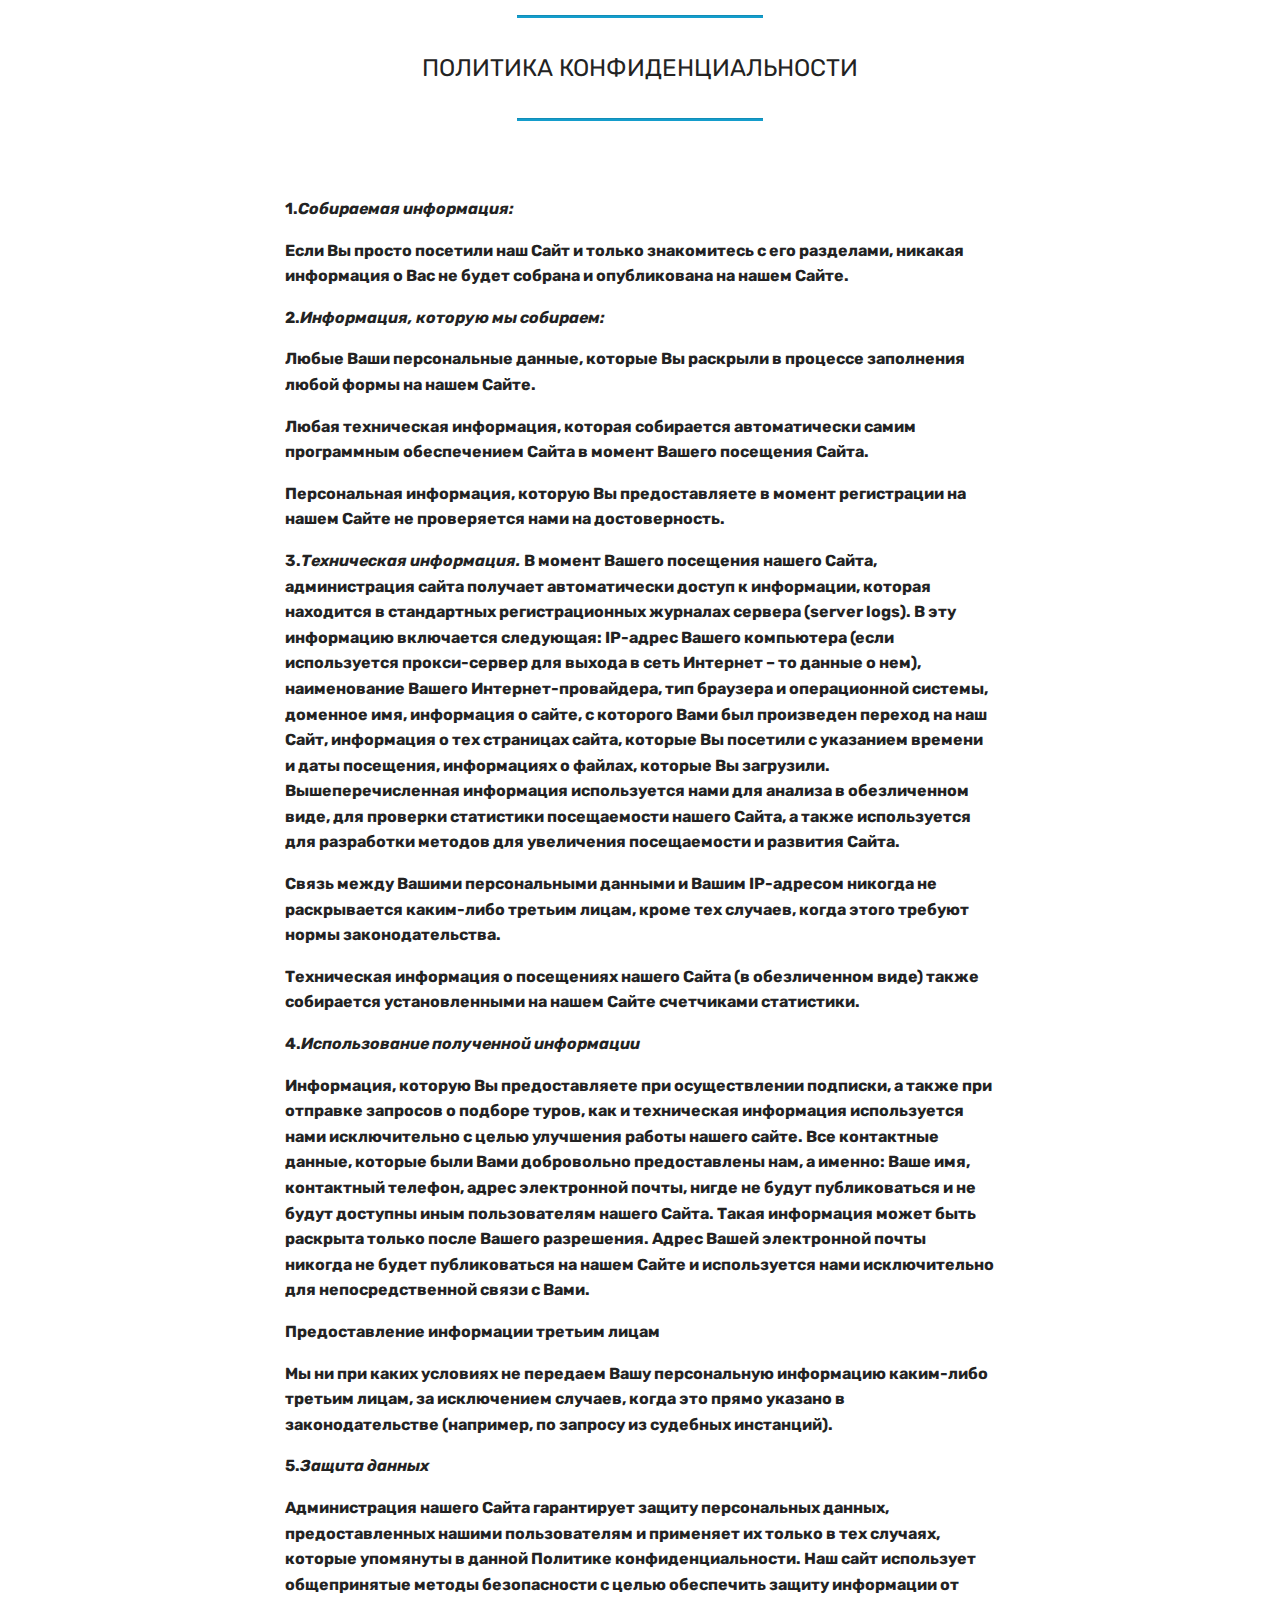
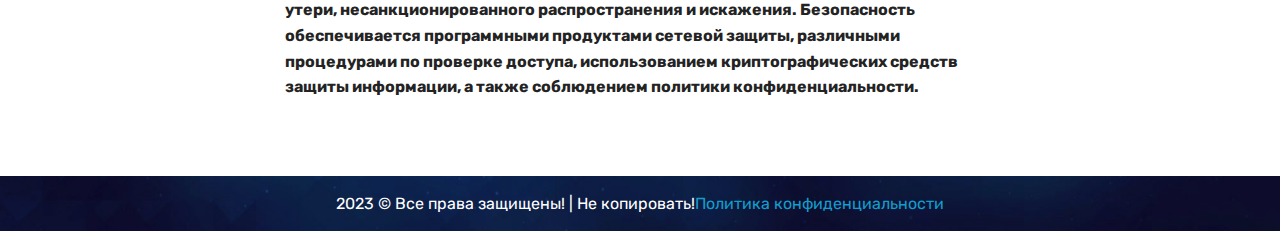
==== page1.html @ 32b452de "Add files via upload" ====
<!DOCTYPE html>
<html  >
<head>
  <!-- Site made with Mobirise Website Builder v4.12.4, https://mobirise.com -->
  <meta charset="UTF-8">
  <meta http-equiv="X-UA-Compatible" content="IE=edge">
  <meta name="generator" content="Mobirise v4.12.4, mobirise.com">
  <meta name="viewport" content="width=device-width, initial-scale=1, minimum-scale=1">
  <link rel="shortcut icon" href="assets/images/d00f60bbd7a036c5baceef84589d18376bb0282e.a776446e-1.jpg" type="image/x-icon">
  <meta name="description" content="Web Page Maker Description">
  
  
  <title>Политика Конфиденциальности</title>
  <link rel="stylesheet" href="assets/bootstrap/css/bootstrap.min.css">
  <link rel="stylesheet" href="assets/bootstrap/css/bootstrap-grid.min.css">
  <link rel="stylesheet" href="assets/bootstrap/css/bootstrap-reboot.min.css">
  <link rel="stylesheet" href="assets/tether/tether.min.css">
  <link rel="stylesheet" href="assets/theme/css/style.css">
  <link rel="preload" as="style" href="assets/mobirise/css/mbr-additional.css"><link rel="stylesheet" href="assets/mobirise/css/mbr-additional.css" type="text/css">
  
  
  
</head>
<body>
  <section class="mbr-section article content9 cid-tEOpuzk9Gg" id="content9-n">
    
     

    <div class="container">
        <div class="inner-container" style="width: 92%;">
            <hr class="line" style="width: 24%;">
            <div class="section-text align-center mbr-fonts-style display-5">ПОЛИТИКА КОНФИДЕНЦИАЛЬНОСТИ</div>
            <hr class="line" style="width: 24%;">
        </div>
        </div>
</section>

<section class="engine"><a href="https://mobirise.info/a">online website builder</a></section><section class="mbr-section article content1 cid-tEOnRM3wjH" id="content1-l">
    
     

    <div class="container">
        <div class="media-container-row">
            <div class="mbr-text col-12 mbr-fonts-style display-7 col-md-8"><p><strong>1.<em>Собираемая информация:</em></strong><br></p><p><strong>
</strong></p><p><strong>Если Вы просто посетили наш Сайт и только знакомитесь с его разделами, никакая информация о Вас не будет собрана и опубликована на нашем Сайте.
</strong></p><p><strong>
</strong></p><p><strong>2.<em>Информация, которую мы собираем:
</em></strong></p><p><strong>
</strong><strong>Любые Ваши персональные данные, которые Вы раскрыли в процессе заполнения любой формы на нашем Сайте.&nbsp;</strong></p><p><strong>Любая техническая информация, которая собирается автоматически самим программным обеспечением Сайта в момент Вашего посещения Сайта.&nbsp;</strong></p><p><strong>Персональная информация, которую Вы предоставляете в момент регистрации на нашем Сайте не проверяется нами на достоверность.
</strong></p><p><strong>
</strong></p><p><strong>3.<em>Техническая информация.</em> В момент Вашего посещения нашего Сайта, администрация сайта получает автоматически доступ к информации, которая находится в стандартных регистрационных журналах сервера (server logs). В эту информацию включается следующая: IP-адрес Вашего компьютера (если используется прокси-сервер для выхода в сеть Интернет – то данные о нем), наименование Вашего Интернет-провайдера, тип браузера и операционной системы, доменное имя, информация о сайте, с которого Вами был произведен переход на наш Сайт, информация о тех страницах сайта, которые Вы посетили с указанием времени и даты посещения, информациях о файлах, которые Вы загрузили. Вышеперечисленная информация используется нами для анализа в обезличенном виде, для проверки статистики посещаемости нашего Сайта, а также используется для разработки методов для увеличения посещаемости и развития Сайта.
</strong></p><p>
</p><p><strong>Связь между Вашими персональными данными и Вашим IP-адресом никогда не раскрывается каким-либо третьим лицам, кроме тех случаев, когда этого требуют нормы законодательства.
</strong></p><p>
</p><p><strong>Техническая информация о посещениях нашего Сайта (в обезличенном виде) также собирается установленными на нашем Сайте счетчиками статистики.
</strong></p><p><strong>
</strong></p><p><strong>4.<em>Использование полученной информации
</em></strong></p><p><strong>
</strong></p><p><strong>Информация, которую Вы предоставляете при осуществлении подписки, а также при отправке запросов о подборе туров, как и техническая информация используется нами исключительно с целью улучшения работы нашего сайте. Все контактные данные, которые были Вами добровольно предоставлены нам, а именно: Ваше имя, контактный телефон, адрес электронной почты, нигде не будут публиковаться и не будут доступны иным пользователям нашего Сайта. Такая информация может быть раскрыта только после Вашего разрешения. Адрес Вашей электронной почты никогда не будет публиковаться на нашем Сайте и используется нами исключительно для непосредственной связи с Вами.
</strong></p><p><strong>
</strong></p><p><strong>Предоставление информации третьим лицам
</strong></p><p><strong>
</strong></p><p><strong>Мы ни при каких условиях не передаем Вашу персональную информацию каким-либо третьим лицам, за исключением случаев, когда это прямо указано в законодательстве (например, по запросу из судебных инстанций).</strong></p><p><strong>
</strong></p><p><strong>5.<em>Защита данных
</em></strong></p><p><strong>
</strong></p><p><strong>Администрация нашего Сайта гарантирует защиту персональных данных, предоставленных нашими пользователям и применяет их только в тех случаях, которые упомянуты в данной Политике конфиденциальности. Наш сайт использует общепринятые методы безопасности с целью обеспечить защиту информации от утери, несанкционированного распространения и искажения. Безопасность обеспечивается программными продуктами сетевой защиты, различными процедурами по проверке доступа, использованием криптографических средств защиты информации, а также соблюдением политики конфиденциальности.</strong></p></div>
        </div>
    </div>
</section>

<section once="footers" class="cid-tEewYLlP6J" id="footer6-k">

    

    <div class="mbr-overlay" style="opacity: 0.3; background-color: rgb(35, 16, 79);"></div>

    <div class="container">
        <div class="media-container-row align-center mbr-white">
            <div class="col-12">
                <p class="mbr-text mb-0 mbr-fonts-style display-7">2023 © Все права защищены! | Не копировать!<a href="page1.html#content1-l">Политика конфиденциальности</a><br></p>
            </div>
        </div>
    </div>
</section>


  <script src="assets/web/assets/jquery/jquery.min.js"></script>
  <script src="assets/popper/popper.min.js"></script>
  <script src="assets/bootstrap/js/bootstrap.min.js"></script>
  <script src="assets/tether/tether.min.js"></script>
  <script src="assets/smoothscroll/smooth-scroll.js"></script>
  <script src="assets/theme/js/script.js"></script>
  
  
</body>
</html>
---- assets/theme/css/style.css ----
/*!
 * Mobirise v4 theme (https://mobirise.com/)
 * Copyright 2017 Mobirise
 */
section {
  background-color: #eeeeee;
}

.form-control:focus {
  box-shadow: none;
}

:focus {
  outline: none;
}

body {
  font-style: normal;
  line-height: 1.5;
}

section,
.container,
.container-fluid {
  position: relative;
  word-wrap: break-word;
}

a.mbr-iconfont:hover {
  text-decoration: none;
}

.article .lead p,
.article .lead ul,
.article .lead ol,
.article .lead pre,
.article .lead blockquote {
  margin-bottom: 0;
}

ul,
ol,
pre,
blockquote {
  margin-bottom: 2.3125rem;
}

pre {
  background: #f4f4f4;
  padding: 10px 24px;
  white-space: pre-wrap;
}

.inactive {
  -webkit-user-select: none;
  -moz-user-select: none;
  -ms-user-select: none;
  user-select: none;
  pointer-events: none;
  -webkit-user-drag: none;
  user-drag: none;
}

.mbr-section__comments .row {
  justify-content: center;
  -webkit-justify-content: center;
}

a {
  font-style: normal;
  font-weight: 400;
  cursor: pointer;
}

a, a:hover {
  text-decoration: none;
}

figure {
  margin-bottom: 0;
}

body {
  color: #232323;
}

h1,
h2,
h3,
h4,
h5,
h6,
.h1,
.h2,
.h3,
.h4,
.h5,
.h6,
.display-1,
.display-2,
.display-3,
.display-4 {
  line-height: 1;
  word-break: break-word;
  word-wrap: break-word;
}

.mbr-section-title {
  font-style: normal;
  line-height: 1.2;
}

.mbr-section-subtitle {
  line-height: 1.3;
}

.mbr-text {
  font-style: normal;
  line-height: 1.6;
}

b,
strong {
  font-weight: bold;
}

blockquote {
  padding: 10px 0 10px 20px;
  position: relative;
  border-left: 2px solid;
  border-color: #ff3366;
}

input:-webkit-autofill, input:-webkit-autofill:hover, input:-webkit-autofill:focus, input:-webkit-autofill:active {
  transition-delay: 9999s;
  transition-property: background-color, color;
}

textarea[type='hidden'] {
  display: none;
}

body {
  position: relative;
}

section {
  background-position: 50% 50%;
  background-repeat: no-repeat;
  background-size: cover;
}

section .mbr-background-video,
section .mbr-background-video-preview {
  position: absolute;
  bottom: 0;
  left: 0;
  right: 0;
  top: 0;
}

.hidden {
  visibility: hidden;
}

.mbr-z-index20 {
  z-index: 20;
}

/*! Base colors */
.mbr-white {
  color: #ffffff;
}

.mbr-black {
  color: #000000;
}

.mbr-bg-white {
  background-color: #ffffff;
}

.mbr-bg-black {
  background-color: #000000;
}

/*! Text-aligns */
.align-left {
  text-align: left;
}

.align-center {
  text-align: center;
}

.align-right {
  text-align: right;
}

@media (max-width: 767px) {
  .align-left,
  .align-center,
  .align-right,
  .mbr-section-btn,
  .mbr-section-title {
    text-align: center;
  }
}

/*! Font-weight  */
.mbr-light {
  font-weight: 300;
}

.mbr-regular {
  font-weight: 400;
}

.mbr-semibold {
  font-weight: 500;
}

.mbr-bold {
  font-weight: 700;
}

/*! Media  */
.media-size-item {
  -moz-flex: 1 1 auto;
  -o-flex: 1 1 auto;
  flex: 1 1 auto;
}

.media-content {
  flex-basis: 100%;
}

.media-container-row {
  display: flex;
  flex-direction: row;
  flex-wrap: wrap;
  justify-content: center;
  align-content: center;
  align-items: start;
}

.media-container-row .media-size-item {
  width: 400px;
}

.media-container-column {
  display: flex;
  flex-direction: column;
  flex-wrap: wrap;
  justify-content: center;
  align-content: center;
  align-items: stretch;
}

.media-container-column > * {
  width: 100%;
}

@media (min-width: 992px) {
  .media-container-row {
    flex-wrap: nowrap;
  }
}

figure {
  overflow: hidden;
}

figure[mbr-media-size] {
  transition: width 0.1s;
}

.mbr-figure img,
.mbr-figure iframe {
  display: block;
  width: 100%;
}

.card {
  background-color: transparent;
  border: none;
}

.card-box {
  width: 100%;
}

.card-img {
  text-align: center;
  flex-shrink: 0;
  -webkit-flex-shrink: 0;
}

.media {
  max-width: 100%;
  margin: 0 auto;
}

.mbr-figure {
  -ms-grid-row-align: center;
  align-self: center;
}

.media-container > div {
  max-width: 100%;
}

.mbr-figure img,
.card-img img {
  width: 100%;
}

@media (max-width: 991px) {
  .media-size-item {
    width: auto !important;
  }
  .media {
    width: auto;
  }
  .mbr-figure {
    width: 100% !important;
  }
}

/*! Buttons */
.btn {
  font-weight: 500;
  border-width: 2px;
  font-style: normal;
  letter-spacing: 1px;
  margin: .4rem .8rem;
  white-space: normal;
  transition: all .3s ease-in-out;
  display: inline-flex;
  align-items: center;
  justify-content: center;
  word-break: break-word;
  -webkit-align-items: center;
  -webkit-justify-content: center;
  display: -webkit-inline-flex;
}

.btn-sm {
  font-weight: 500;
  letter-spacing: 1px;
  transition: all .3s ease-in-out;
}

.btn-md {
  font-weight: 500;
  letter-spacing: 1px;
  margin: .4rem .8rem !important;
  transition: all .3s ease-in-out;
}

.btn-lg {
  font-weight: 500;
  letter-spacing: 1px;
  margin: .4rem .8rem !important;
  transition: all .3s ease-in-out;
}

.mbr-section-btn {
  margin-left: -0.25rem;
  margin-right: -0.25rem;
  font-size: 0;
}

nav .mbr-section-btn {
  margin-left: 0rem;
  margin-right: 0rem;
}

.btn-form {
  border-radius: 0;
}

.btn-form:hover {
  cursor: pointer;
}

/*! Btn icon margin */
.btn .mbr-iconfont,
.btn.btn-sm .mbr-iconfont {
  cursor: pointer;
  margin-right: 0.5rem;
}

.btn.btn-md .mbr-iconfont,
.btn.btn-md .mbr-iconfont {
  margin-right: 0.8rem;
}

.mbr-regular {
  font-weight: 400;
}

.mbr-semibold {
  font-weight: 500;
}

.mbr-bold {
  font-weight: 700;
}

[type='submit'] {
  -webkit-appearance: none;
}

/*! Full-screen */
.mbr-fullscreen .mbr-overlay {
  min-height: 100vh;
}

.mbr-fullscreen {
  display: flex;
  display: -moz-flex;
  display: -ms-flex;
  display: -o-flex;
  align-items: center;
  -webkit-align-items: center;
  min-height: 100vh;
  padding-top: 3rem;
  padding-bottom: 3rem;
}

/*! Map */
.map {
  height: 25rem;
  position: relative;
}

.map iframe {
  width: 100%;
  height: 100%;
}

.mbr-overlay {
  background-color: #000;
  bottom: 0;
  left: 0;
  opacity: .5;
  position: absolute;
  right: 0;
  top: 0;
  z-index: 0;
  pointer-events: none;
}

/* Form */
blockquote {
  font-style: italic;
  padding: 10px 0 10px 20px;
  font-size: 1.09rem;
  position: relative;
  border-width: 3px;
}

.form-control {
  background-color: #f5f5f5;
  box-shadow: none;
  color: #565656;
  line-height: 1.43;
  min-height: 3.5em;
  padding: 1.07em .5em;
}

.form-control, .form-control:focus {
  border: 1px solid #e8e8e8;
}

.form-active .form-control:invalid {
  border-color: red;
}

.form-control-label {
  position: relative;
  cursor: pointer;
  margin-bottom: .357em;
  padding: 0;
}

.alert {
  color: #ffffff;
  border-radius: 0;
  border: 0;
  font-size: .875rem;
  line-height: 1.5;
  margin-bottom: 1.875rem;
  padding: 1.25rem;
  position: relative;
}

.alert.alert-form::after {
  background-color: inherit;
  bottom: -7px;
  content: "";
  display: block;
  height: 14px;
  left: 50%;
  margin-left: -7px;
  position: absolute;
  transform: rotate(45deg);
  width: 14px;
  -webkit-transform: rotate(45deg);
}

.form-asterisk {
  font-family: initial;
  position: absolute;
  top: -2px;
  font-weight: normal;
}

/*! Scroll to top arrow */
#scrollToTop a i:before {
  content: '';
  position: absolute;
  height: 40%;
  top: 25%;
  background: #fff;
  width: 2px;
  left: calc(50% - 1px);
}

#scrollToTop a i:after {
  content: '';
  position: absolute;
  display: block;
  border-top: 2px solid #fff;
  border-right: 2px solid #fff;
  width: 40%;
  height: 40%;
  left: 30%;
  bottom: 30%;
  transform: rotate(135deg);
  -webkit-transform: rotate(135deg);
}

.mbr-arrow-up {
  bottom: 25px;
  right: 90px;
  position: fixed;
  text-align: right;
  z-index: 5000;
  color: #ffffff;
  font-size: 32px;
  transform: rotate(180deg);
  -webkit-transform: rotate(180deg);
}

.mbr-arrow-up a {
  background: rgba(0, 0, 0, 0.2);
  border-radius: 3px;
  color: #fff;
  display: inline-block;
  height: 60px;
  width: 60px;
  outline-style: none !important;
  position: relative;
  text-decoration: none;
  transition: all 0.3s ease-in-out;
  cursor: pointer;
  text-align: center;
}

.mbr-arrow-up a:hover {
  background-color: rgba(0, 0, 0, 0.4);
}

.mbr-arrow-up a i {
  line-height: 60px;
}

.mbr-arrow-up-icon {
  display: block;
  color: #fff;
}

.mbr-arrow-up-icon::before {
  content: '\203a';
  display: inline-block;
  font-family: serif;
  font-size: 32px;
  line-height: 1;
  font-style: normal;
  position: relative;
  top: 6px;
  left: -4px;
  -webkit-transform: rotate(-90deg);
  transform: rotate(-90deg);
}

/*! Arrow Down */
.mbr-arrow {
  position: absolute;
  bottom: 45px;
  left: 50%;
  width: 60px;
  height: 60px;
  cursor: pointer;
  background-color: rgba(80, 80, 80, 0.5);
  border-radius: 50%;
  -webkit-transform: translateX(-50%);
  transform: translateX(-50%);
}

.mbr-arrow > a {
  display: inline-block;
  text-decoration: none;
  outline-style: none;
  -webkit-animation: arrowdown 1.7s ease-in-out infinite;
  animation: arrowdown 1.7s ease-in-out infinite;
}

.mbr-arrow > a > i {
  position: absolute;
  top: -2px;
  left: 15px;
  font-size: 2rem;
}

@keyframes arrowdown {
  0% {
    transform: translateY(0px);
    -webkit-transform: translateY(0px);
  }
  50% {
    transform: translateY(-5px);
    -webkit-transform: translateY(-5px);
  }
  100% {
    transform: translateY(0px);
    -webkit-transform: translateY(0px);
  }
}

@-webkit-keyframes arrowdown {
  0% {
    transform: translateY(0px);
    -webkit-transform: translateY(0px);
  }
  50% {
    transform: translateY(-5px);
    -webkit-transform: translateY(-5px);
  }
  100% {
    transform: translateY(0px);
    -webkit-transform: translateY(0px);
  }
}

@media (max-width: 500px) {
  .mbr-arrow-up {
    left: 50%;
    right: auto;
    transform: translateX(-50%) rotate(180deg);
    -webkit-transform: translateX(-50%) rotate(180deg);
  }
}

/*Gradients animation*/
@keyframes gradient-animation {
  from {
    background-position: 0% 100%;
    -webkit-animation-timing-function: ease-in-out;
            animation-timing-function: ease-in-out;
  }
  to {
    background-position: 100% 0%;
    -webkit-animation-timing-function: ease-in-out;
            animation-timing-function: ease-in-out;
  }
}

@-webkit-keyframes gradient-animation {
  from {
    background-position: 0% 100%;
    -webkit-animation-timing-function: ease-in-out;
            animation-timing-function: ease-in-out;
  }
  to {
    background-position: 100% 0%;
    -webkit-animation-timing-function: ease-in-out;
            animation-timing-function: ease-in-out;
  }
}

.bg-gradient {
  background-size: 200% 200%;
  animation: gradient-animation 5s infinite alternate;
  -webkit-animation: gradient-animation 5s infinite alternate;
}

.menu .navbar-brand {
  display: -webkit-flex;
}

.menu .navbar-brand span {
  display: flex;
  display: -webkit-flex;
}

.menu .navbar-brand .navbar-caption-wrap {
  display: -webkit-flex;
}

.menu .navbar-brand .navbar-logo img {
  display: -webkit-flex;
}

@media (min-width: 768px) and (max-width: 1023px) {
  .menu .navbar-toggleable-sm .navbar-nav {
    display: -ms-flexbox;
  }
}

@media (max-width: 1023px) {
  .menu .navbar-collapse {
    max-height: 93.5vh;
  }
  .menu .navbar-collapse.show {
    overflow: auto;
  }
}

@media (min-width: 1024px) {
  .menu .navbar-nav.nav-dropdown {
    display: -webkit-flex;
  }
  .menu .navbar-toggleable-sm .navbar-collapse {
    display: -webkit-flex !important;
  }
  .menu .collapsed .navbar-collapse {
    max-height: 93.5vh;
  }
  .menu .collapsed .navbar-collapse.show {
    overflow: auto;
  }
}

@media (max-width: 767px) {
  .menu .navbar-collapse {
    max-height: 80vh;
  }
}

/* Others*/
.note-check a[data-value=Rubik] {
  font-style: normal;
}

.mbr-arrow a {
  color: #ffffff;
}

@media (max-width: 767px) {
  .mbr-arrow {
    display: none;
  }
}

.navbar {
  display: -webkit-flex;
  -webkit-flex-wrap: wrap;
  -webkit-align-items: center;
  -webkit-justify-content: space-between;
}

.navbar-collapse {
  -webkit-flex-basis: 100%;
  -webkit-flex-grow: 1;
  -webkit-align-items: center;
}

.nav-dropdown .link {
  padding: 0.667em 1.667em !important;
  margin: 0 !important;
}

.nav {
  display: -webkit-flex;
  -webkit-flex-wrap: wrap;
}

.row {
  display: -webkit-flex;
  -webkit-flex-wrap: wrap;
}

.justify-content-center {
  -webkit-justify-content: center;
}

.form-inline {
  display: -webkit-flex;
  -webkit-align-items: center;
}

.card-wrapper {
  -webkit-flex: 1;
}

.carousel-control {
  z-index: 10;
  display: -webkit-flex;
  -webkit-align-items: center;
  -webkit-justify-content: center;
}

.carousel-controls {
  display: -webkit-flex;
}

.media {
  display: -webkit-flex;
}

.form-group:focus {
  outline: none;
}

.jq-selectbox__select {
  padding: 1.07em 0.5em;
  position: absolute;
  top: 0;
  left: 0;
  width: 100%;
}

.jq-selectbox__dropdown {
  position: absolute;
  top: 100%;
  left: 0 !important;
  width: 100% !important;
}

.jq-selectbox__trigger-arrow {
  -webkit-transform: translateY(-50%);
          transform: translateY(-50%);
}

.jq-selectbox li {
  padding: 1.07em 0.5em;
}

input[type='range'] {
  padding-left: 0 !important;
  padding-right: 0 !important;
}

.modal-dialog,
.modal-content {
  height: 100%;
}

.modal-dialog .carousel-inner {
  height: calc(100vh - 1.75rem);
}

@media (max-width: 575px) {
  .modal-dialog .carousel-inner {
    height: calc(100vh - 1rem);
  }
}

.carousel-item {
  text-align: center;
}

.carousel-item img {
  margin: auto;
}

.navbar-toggler {
  align-self: flex-start;
  padding: 0.25rem 0.75rem;
  font-size: 1.25rem;
  line-height: 1;
  background: transparent;
  border: 1px solid transparent;
  border-radius: 0.25rem;
}

.navbar-toggler:focus,
.navbar-toggler:hover {
  text-decoration: none;
}

.navbar-toggler-icon {
  display: inline-block;
  width: 1.5em;
  height: 1.5em;
  vertical-align: middle;
  content: '';
  background: no-repeat center center;
  background-size: 100% 100%;
}

.navbar-toggler-left {
  position: absolute;
  left: 1rem;
}

.navbar-toggler-right {
  position: absolute;
  right: 1rem;
}

@media (max-width: 575px) {
  .navbar-toggleable .navbar-nav .dropdown-menu {
    position: static;
    float: none;
  }
  .navbar-toggleable > .container {
    padding-right: 0;
    padding-left: 0;
  }
}

@media (min-width: 576px) {
  .navbar-toggleable {
    flex-direction: row;
    flex-wrap: nowrap;
    align-items: center;
  }
  .navbar-toggleable .navbar-nav {
    flex-direction: row;
  }
  .navbar-toggleable .navbar-nav .nav-link {
    padding-right: 0.5rem;
    padding-left: 0.5rem;
  }
  .navbar-toggleable > .container {
    display: flex;
    flex-wrap: nowrap;
    align-items: center;
  }
  .navbar-toggleable .navbar-collapse {
    display: flex !important;
    width: 100%;
  }
  .navbar-toggleable .navbar-toggler {
    display: none;
  }
}

@media (max-width: 767px) {
  .navbar-toggleable-sm .navbar-nav .dropdown-menu {
    position: static;
    float: none;
  }
  .navbar-toggleable-sm > .container {
    padding-right: 0;
    padding-left: 0;
  }
}

@media (min-width: 768px) {
  .navbar-toggleable-sm {
    flex-direction: row;
    flex-wrap: nowrap;
    align-items: center;
  }
  .navbar-toggleable-sm .navbar-nav {
    flex-direction: row;
  }
  .navbar-toggleable-sm .navbar-nav .nav-link {
    padding-right: 0.5rem;
    padding-left: 0.5rem;
  }
  .navbar-toggleable-sm > .container {
    display: flex;
    flex-wrap: nowrap;
    align-items: center;
  }
  .navbar-toggleable-sm .navbar-collapse {
    display: none;
    width: 100%;
  }
  .navbar-toggleable-sm .navbar-toggler {
    display: none;
  }
}

@media (max-width: 1023px) {
  .navbar-toggleable-md .navbar-nav .dropdown-menu {
    position: static;
    float: none;
  }
  .navbar-toggleable-md > .container {
    padding-right: 0;
    padding-left: 0;
  }
}

@media (min-width: 1024px) {
  .navbar-toggleable-md {
    flex-direction: row;
    flex-wrap: nowrap;
    align-items: center;
  }
  .navbar-toggleable-md .navbar-nav {
    flex-direction: row;
  }
  .navbar-toggleable-md .navbar-nav .nav-link {
    padding-right: 0.5rem;
    padding-left: 0.5rem;
  }
  .navbar-toggleable-md > .container {
    display: flex;
    flex-wrap: nowrap;
    align-items: center;
  }
  .navbar-toggleable-md .navbar-collapse {
    display: flex !important;
    width: 100%;
  }
  .navbar-toggleable-md .navbar-toggler {
    display: none;
  }
}

@media (max-width: 1199px) {
  .navbar-toggleable-lg .navbar-nav .dropdown-menu {
    position: static;
    float: none;
  }
  .navbar-toggleable-lg > .container {
    padding-right: 0;
    padding-left: 0;
  }
}

@media (min-width: 1200px) {
  .navbar-toggleable-lg {
    flex-direction: row;
    flex-wrap: nowrap;
    align-items: center;
  }
  .navbar-toggleable-lg .navbar-nav {
    flex-direction: row;
  }
  .navbar-toggleable-lg .navbar-nav .nav-link {
    padding-right: 0.5rem;
    padding-left: 0.5rem;
  }
  .navbar-toggleable-lg > .container {
    display: flex;
    flex-wrap: nowrap;
    align-items: center;
  }
  .navbar-toggleable-lg .navbar-collapse {
    display: flex !important;
    width: 100%;
  }
  .navbar-toggleable-lg .navbar-toggler {
    display: none;
  }
}

.navbar-toggleable-xl {
  flex-direction: row;
  flex-wrap: nowrap;
  align-items: center;
}

.navbar-toggleable-xl .navbar-nav .dropdown-menu {
  position: static;
  float: none;
}

.navbar-toggleable-xl > .container {
  padding-right: 0;
  padding-left: 0;
}

.navbar-toggleable-xl .navbar-nav {
  flex-direction: row;
}

.navbar-toggleable-xl .navbar-nav .nav-link {
  padding-right: 0.5rem;
  padding-left: 0.5rem;
}

.navbar-toggleable-xl > .container {
  display: flex;
  flex-wrap: nowrap;
  align-items: center;
}

.navbar-toggleable-xl .navbar-collapse {
  display: flex !important;
  width: 100%;
}

.navbar-toggleable-xl .navbar-toggler {
  display: none;
}

.card-img {
  width: auto;
}

.menu .navbar.collapsed:not(.beta-menu) {
  flex-direction: column;
}

.carousel-item.active,
.carousel-item-next,
.carousel-item-prev {
  display: flex;
}

.note-air-layout .dropup .dropdown-menu,
.note-air-layout .navbar-fixed-bottom .dropdown .dropdown-menu {
  bottom: initial !important;
}

html,
body {
  height: auto;
  min-height: 100vh;
}

.dropup .dropdown-toggle::after {
  display: none;
}
.engine {
	position: absolute;
	text-indent: -2400px;
	text-align: center;
	padding: 0;
	top: 0;
	left: -2400px;
}
---- assets/mobirise/css/mbr-additional.css ----
@import url(https://fonts.googleapis.com/css?family=Rubik:300,400,500,600,700,800,900,300i,400i,500i,600i,700i,800i,900i&display=swap);





body {
  font-family: Rubik;
}
.display-1 {
  font-family: 'Rubik', sans-serif;
  font-size: 4.25rem;
  font-display: swap;
}
.display-1 > .mbr-iconfont {
  font-size: 6.8rem;
}
.display-2 {
  font-family: 'Rubik', sans-serif;
  font-size: 3rem;
  font-display: swap;
}
.display-2 > .mbr-iconfont {
  font-size: 4.8rem;
}
.display-4 {
  font-family: 'Rubik', sans-serif;
  font-size: 1rem;
  font-display: swap;
}
.display-4 > .mbr-iconfont {
  font-size: 1.6rem;
}
.display-5 {
  font-family: 'Rubik', sans-serif;
  font-size: 1.5rem;
  font-display: swap;
}
.display-5 > .mbr-iconfont {
  font-size: 2.4rem;
}
.display-7 {
  font-family: 'Rubik', sans-serif;
  font-size: 1rem;
  font-display: swap;
}
.display-7 > .mbr-iconfont {
  font-size: 1.6rem;
}
/* ---- Fluid typography for mobile devices ---- */
/* 1.4 - font scale ratio ( bootstrap == 1.42857 ) */
/* 100vw - current viewport width */
/* (48 - 20)  48 == 48rem == 768px, 20 == 20rem == 320px(minimal supported viewport) */
/* 0.65 - min scale variable, may vary */
@media (max-width: 768px) {
  .display-1 {
    font-size: 3.4rem;
    font-size: calc( 2.1374999999999997rem + (4.25 - 2.1374999999999997) * ((100vw - 20rem) / (48 - 20)));
    line-height: calc( 1.4 * (2.1374999999999997rem + (4.25 - 2.1374999999999997) * ((100vw - 20rem) / (48 - 20))));
  }
  .display-2 {
    font-size: 2.4rem;
    font-size: calc( 1.7rem + (3 - 1.7) * ((100vw - 20rem) / (48 - 20)));
    line-height: calc( 1.4 * (1.7rem + (3 - 1.7) * ((100vw - 20rem) / (48 - 20))));
  }
  .display-4 {
    font-size: 0.8rem;
    font-size: calc( 1rem + (1 - 1) * ((100vw - 20rem) / (48 - 20)));
    line-height: calc( 1.4 * (1rem + (1 - 1) * ((100vw - 20rem) / (48 - 20))));
  }
  .display-5 {
    font-size: 1.2rem;
    font-size: calc( 1.175rem + (1.5 - 1.175) * ((100vw - 20rem) / (48 - 20)));
    line-height: calc( 1.4 * (1.175rem + (1.5 - 1.175) * ((100vw - 20rem) / (48 - 20))));
  }
}
/* Buttons */
.btn {
  padding: 1rem 3rem;
  border-radius: 3px;
}
.btn-sm {
  padding: 0.6rem 1.5rem;
  border-radius: 3px;
}
.btn-md {
  padding: 1rem 3rem;
  border-radius: 3px;
}
.btn-lg {
  padding: 1.2rem 3.2rem;
  border-radius: 3px;
}
.bg-primary {
  background-color: #149dcc !important;
}
.bg-success {
  background-color: #f7ed4a !important;
}
.bg-info {
  background-color: #82786e !important;
}
.bg-warning {
  background-color: #879a9f !important;
}
.bg-danger {
  background-color: #b1a374 !important;
}
.btn-primary,
.btn-primary:active {
  background-color: #149dcc !important;
  border-color: #149dcc !important;
  color: #ffffff !important;
}
.btn-primary:hover,
.btn-primary:focus,
.btn-primary.focus,
.btn-primary.active {
  color: #ffffff !important;
  background-color: #0d6786 !important;
  border-color: #0d6786 !important;
}
.btn-primary.disabled,
.btn-primary:disabled {
  color: #ffffff !important;
  background-color: #0d6786 !important;
  border-color: #0d6786 !important;
}
.btn-secondary,
.btn-secondary:active {
  background-color: #ff3366 !important;
  border-color: #ff3366 !important;
  color: #ffffff !important;
}
.btn-secondary:hover,
.btn-secondary:focus,
.btn-secondary.focus,
.btn-secondary.active {
  color: #ffffff !important;
  background-color: #e50039 !important;
  border-color: #e50039 !important;
}
.btn-secondary.disabled,
.btn-secondary:disabled {
  color: #ffffff !important;
  background-color: #e50039 !important;
  border-color: #e50039 !important;
}
.btn-info,
.btn-info:active {
  background-color: #82786e !important;
  border-color: #82786e !important;
  color: #ffffff !important;
}
.btn-info:hover,
.btn-info:focus,
.btn-info.focus,
.btn-info.active {
  color: #ffffff !important;
  background-color: #59524b !important;
  border-color: #59524b !important;
}
.btn-info.disabled,
.btn-info:disabled {
  color: #ffffff !important;
  background-color: #59524b !important;
  border-color: #59524b !important;
}
.btn-success,
.btn-success:active {
  background-color: #f7ed4a !important;
  border-color: #f7ed4a !important;
  color: #3f3c03 !important;
}
.btn-success:hover,
.btn-success:focus,
.btn-success.focus,
.btn-success.active {
  color: #3f3c03 !important;
  background-color: #eadd0a !important;
  border-color: #eadd0a !important;
}
.btn-success.disabled,
.btn-success:disabled {
  color: #3f3c03 !important;
  background-color: #eadd0a !important;
  border-color: #eadd0a !important;
}
.btn-warning,
.btn-warning:active {
  background-color: #879a9f !important;
  border-color: #879a9f !important;
  color: #ffffff !important;
}
.btn-warning:hover,
.btn-warning:focus,
.btn-warning.focus,
.btn-warning.active {
  color: #ffffff !important;
  background-color: #617479 !important;
  border-color: #617479 !important;
}
.btn-warning.disabled,
.btn-warning:disabled {
  color: #ffffff !important;
  background-color: #617479 !important;
  border-color: #617479 !important;
}
.btn-danger,
.btn-danger:active {
  background-color: #b1a374 !important;
  border-color: #b1a374 !important;
  color: #ffffff !important;
}
.btn-danger:hover,
.btn-danger:focus,
.btn-danger.focus,
.btn-danger.active {
  color: #ffffff !important;
  background-color: #8b7d4e !important;
  border-color: #8b7d4e !important;
}
.btn-danger.disabled,
.btn-danger:disabled {
  color: #ffffff !important;
  background-color: #8b7d4e !important;
  border-color: #8b7d4e !important;
}
.btn-white {
  color: #333333 !important;
}
.btn-white,
.btn-white:active {
  background-color: #ffffff !important;
  border-color: #ffffff !important;
  color: #808080 !important;
}
.btn-white:hover,
.btn-white:focus,
.btn-white.focus,
.btn-white.active {
  color: #808080 !important;
  background-color: #d9d9d9 !important;
  border-color: #d9d9d9 !important;
}
.btn-white.disabled,
.btn-white:disabled {
  color: #808080 !important;
  background-color: #d9d9d9 !important;
  border-color: #d9d9d9 !important;
}
.btn-black,
.btn-black:active {
  background-color: #333333 !important;
  border-color: #333333 !important;
  color: #ffffff !important;
}
.btn-black:hover,
.btn-black:focus,
.btn-black.focus,
.btn-black.active {
  color: #ffffff !important;
  background-color: #0d0d0d !important;
  border-color: #0d0d0d !important;
}
.btn-black.disabled,
.btn-black:disabled {
  color: #ffffff !important;
  background-color: #0d0d0d !important;
  border-color: #0d0d0d !important;
}
.btn-primary-outline,
.btn-primary-outline:active {
  background: none;
  border-color: #0b566f;
  color: #0b566f;
}
.btn-primary-outline:hover,
.btn-primary-outline:focus,
.btn-primary-outline.focus,
.btn-primary-outline.active {
  color: #ffffff;
  background-color: #149dcc;
  border-color: #149dcc;
}
.btn-primary-outline.disabled,
.btn-primary-outline:disabled {
  color: #ffffff !important;
  background-color: #149dcc !important;
  border-color: #149dcc !important;
}
.btn-secondary-outline,
.btn-secondary-outline:active {
  background: none;
  border-color: #cc0033;
  color: #cc0033;
}
.btn-secondary-outline:hover,
.btn-secondary-outline:focus,
.btn-secondary-outline.focus,
.btn-secondary-outline.active {
  color: #ffffff;
  background-color: #ff3366;
  border-color: #ff3366;
}
.btn-secondary-outline.disabled,
.btn-secondary-outline:disabled {
  color: #ffffff !important;
  background-color: #ff3366 !important;
  border-color: #ff3366 !important;
}
.btn-info-outline,
.btn-info-outline:active {
  background: none;
  border-color: #4b453f;
  color: #4b453f;
}
.btn-info-outline:hover,
.btn-info-outline:focus,
.btn-info-outline.focus,
.btn-info-outline.active {
  color: #ffffff;
  background-color: #82786e;
  border-color: #82786e;
}
.btn-info-outline.disabled,
.btn-info-outline:disabled {
  color: #ffffff !important;
  background-color: #82786e !important;
  border-color: #82786e !important;
}
.btn-success-outline,
.btn-success-outline:active {
  background: none;
  border-color: #d2c609;
  color: #d2c609;
}
.btn-success-outline:hover,
.btn-success-outline:focus,
.btn-success-outline.focus,
.btn-success-outline.active {
  color: #3f3c03;
  background-color: #f7ed4a;
  border-color: #f7ed4a;
}
.btn-success-outline.disabled,
.btn-success-outline:disabled {
  color: #3f3c03 !important;
  background-color: #f7ed4a !important;
  border-color: #f7ed4a !important;
}
.btn-warning-outline,
.btn-warning-outline:active {
  background: none;
  border-color: #55666b;
  color: #55666b;
}
.btn-warning-outline:hover,
.btn-warning-outline:focus,
.btn-warning-outline.focus,
.btn-warning-outline.active {
  color: #ffffff;
  background-color: #879a9f;
  border-color: #879a9f;
}
.btn-warning-outline.disabled,
.btn-warning-outline:disabled {
  color: #ffffff !important;
  background-color: #879a9f !important;
  border-color: #879a9f !important;
}
.btn-danger-outline,
.btn-danger-outline:active {
  background: none;
  border-color: #7a6e45;
  color: #7a6e45;
}
.btn-danger-outline:hover,
.btn-danger-outline:focus,
.btn-danger-outline.focus,
.btn-danger-outline.active {
  color: #ffffff;
  background-color: #b1a374;
  border-color: #b1a374;
}
.btn-danger-outline.disabled,
.btn-danger-outline:disabled {
  color: #ffffff !important;
  background-color: #b1a374 !important;
  border-color: #b1a374 !important;
}
.btn-black-outline,
.btn-black-outline:active {
  background: none;
  border-color: #000000;
  color: #000000;
}
.btn-black-outline:hover,
.btn-black-outline:focus,
.btn-black-outline.focus,
.btn-black-outline.active {
  color: #ffffff;
  background-color: #333333;
  border-color: #333333;
}
.btn-black-outline.disabled,
.btn-black-outline:disabled {
  color: #ffffff !important;
  background-color: #333333 !important;
  border-color: #333333 !important;
}
.btn-white-outline,
.btn-white-outline:active,
.btn-white-outline.active {
  background: none;
  border-color: #ffffff;
  color: #ffffff;
}
.btn-white-outline:hover,
.btn-white-outline:focus,
.btn-white-outline.focus {
  color: #333333;
  background-color: #ffffff;
  border-color: #ffffff;
}
.text-primary {
  color: #149dcc !important;
}
.text-secondary {
  color: #ff3366 !important;
}
.text-success {
  color: #f7ed4a !important;
}
.text-info {
  color: #82786e !important;
}
.text-warning {
  color: #879a9f !important;
}
.text-danger {
  color: #b1a374 !important;
}
.text-white {
  color: #ffffff !important;
}
.text-black {
  color: #000000 !important;
}
a.text-primary:hover,
a.text-primary:focus {
  color: #0b566f !important;
}
a.text-secondary:hover,
a.text-secondary:focus {
  color: #cc0033 !important;
}
a.text-success:hover,
a.text-success:focus {
  color: #d2c609 !important;
}
a.text-info:hover,
a.text-info:focus {
  color: #4b453f !important;
}
a.text-warning:hover,
a.text-warning:focus {
  color: #55666b !important;
}
a.text-danger:hover,
a.text-danger:focus {
  color: #7a6e45 !important;
}
a.text-white:hover,
a.text-white:focus {
  color: #b3b3b3 !important;
}
a.text-black:hover,
a.text-black:focus {
  color: #4d4d4d !important;
}
.alert-success {
  background-color: #70c770;
}
.alert-info {
  background-color: #82786e;
}
.alert-warning {
  background-color: #879a9f;
}
.alert-danger {
  background-color: #b1a374;
}
.mbr-section-btn a.btn:not(.btn-form) {
  border-radius: 100px;
}
.mbr-section-btn a.btn:not(.btn-form):hover,
.mbr-section-btn a.btn:not(.btn-form):focus {
  box-shadow: none !important;
}
.mbr-section-btn a.btn:not(.btn-form):hover,
.mbr-section-btn a.btn:not(.btn-form):focus {
  box-shadow: 0 10px 40px 0 rgba(0, 0, 0, 0.2) !important;
  -webkit-box-shadow: 0 10px 40px 0 rgba(0, 0, 0, 0.2) !important;
}
.mbr-gallery-filter li a {
  border-radius: 100px !important;
}
.mbr-gallery-filter li.active .btn {
  background-color: #149dcc;
  border-color: #149dcc;
  color: #ffffff;
}
.mbr-gallery-filter li.active .btn:focus {
  box-shadow: none;
}
.nav-tabs .nav-link {
  border-radius: 100px !important;
}
a,
a:hover {
  color: #149dcc;
}
.mbr-plan-header.bg-primary .mbr-plan-subtitle,
.mbr-plan-header.bg-primary .mbr-plan-price-desc {
  color: #b4e6f8;
}
.mbr-plan-header.bg-success .mbr-plan-subtitle,
.mbr-plan-header.bg-success .mbr-plan-price-desc {
  color: #ffffff;
}
.mbr-plan-header.bg-info .mbr-plan-subtitle,
.mbr-plan-header.bg-info .mbr-plan-price-desc {
  color: #beb8b2;
}
.mbr-plan-header.bg-warning .mbr-plan-subtitle,
.mbr-plan-header.bg-warning .mbr-plan-price-desc {
  color: #ced6d8;
}
.mbr-plan-header.bg-danger .mbr-plan-subtitle,
.mbr-plan-header.bg-danger .mbr-plan-price-desc {
  color: #dfd9c6;
}
/* Scroll to top button*/
.scrollToTop_wraper {
  display: none;
}
.form-control {
  font-family: 'Rubik', sans-serif;
  font-size: 1rem;
  font-display: swap;
}
.form-control > .mbr-iconfont {
  font-size: 1.6rem;
}
blockquote {
  border-color: #149dcc;
}
/* Forms */
.mbr-form .btn {
  margin: .4rem 0;
}
.mbr-form .input-group-btn a.btn {
  border-radius: 100px !important;
}
.mbr-form .input-group-btn a.btn:hover {
  box-shadow: 0 10px 40px 0 rgba(0, 0, 0, 0.2);
}
.mbr-form .input-group-btn button[type="submit"] {
  border-radius: 100px !important;
  padding: 1rem 3rem;
}
.mbr-form .input-group-btn button[type="submit"]:hover {
  box-shadow: 0 10px 40px 0 rgba(0, 0, 0, 0.2);
}
.form2 .form-control {
  border-top-left-radius: 100px;
  border-bottom-left-radius: 100px;
}
.form2 .input-group-btn a.btn {
  border-top-left-radius: 0 !important;
  border-bottom-left-radius: 0 !important;
}
.form2 .input-group-btn button[type="submit"] {
  border-top-left-radius: 0 !important;
  border-bottom-left-radius: 0 !important;
}
.form3 input[type="email"] {
  border-radius: 100px !important;
}
@media (max-width: 349px) {
  .form2 input[type="email"] {
    border-radius: 100px !important;
  }
  .form2 .input-group-btn a.btn {
    border-radius: 100px !important;
  }
  .form2 .input-group-btn button[type="submit"] {
    border-radius: 100px !important;
  }
}
@media (max-width: 767px) {
  .btn {
    font-size: .75rem !important;
  }
  .btn .mbr-iconfont {
    font-size: 1rem !important;
  }
}
/* Footer */
.mbr-footer-content li::before,
.mbr-footer .mbr-contacts li::before {
  background: #149dcc;
}
.mbr-footer-content li a:hover,
.mbr-footer .mbr-contacts li a:hover {
  color: #149dcc;
}
.footer3 input[type="email"],
.footer4 input[type="email"] {
  border-radius: 100px !important;
}
.footer3 .input-group-btn a.btn,
.footer4 .input-group-btn a.btn {
  border-radius: 100px !important;
}
.footer3 .input-group-btn button[type="submit"],
.footer4 .input-group-btn button[type="submit"] {
  border-radius: 100px !important;
}
/* Headers*/
.header13 .form-inline input[type="email"],
.header14 .form-inline input[type="email"] {
  border-radius: 100px;
}
.header13 .form-inline input[type="text"],
.header14 .form-inline input[type="text"] {
  border-radius: 100px;
}
.header13 .form-inline input[type="tel"],
.header14 .form-inline input[type="tel"] {
  border-radius: 100px;
}
.header13 .form-inline a.btn,
.header14 .form-inline a.btn {
  border-radius: 100px;
}
.header13 .form-inline button,
.header14 .form-inline button {
  border-radius: 100px !important;
}
@media screen and (-ms-high-contrast: active), (-ms-high-contrast: none) {
  .card-wrapper {
    flex: auto !important;
  }
}
.jq-selectbox li:hover,
.jq-selectbox li.selected {
  background-color: #149dcc;
  color: #ffffff;
}
.jq-selectbox .jq-selectbox__trigger-arrow,
.jq-number__spin.minus:after,
.jq-number__spin.plus:after {
  transition: 0.4s;
  border-top-color: currentColor;
  border-bottom-color: currentColor;
}
.jq-selectbox:hover .jq-selectbox__trigger-arrow,
.jq-number__spin.minus:hover:after,
.jq-number__spin.plus:hover:after {
  border-top-color: #149dcc;
  border-bottom-color: #149dcc;
}
.xdsoft_datetimepicker .xdsoft_calendar td.xdsoft_default,
.xdsoft_datetimepicker .xdsoft_calendar td.xdsoft_current,
.xdsoft_datetimepicker .xdsoft_timepicker .xdsoft_time_box > div > div.xdsoft_current {
  color: #ffffff !important;
  background-color: #149dcc !important;
  box-shadow: none !important;
}
.xdsoft_datetimepicker .xdsoft_calendar td:hover,
.xdsoft_datetimepicker .xdsoft_timepicker .xdsoft_time_box > div > div:hover {
  color: #ffffff !important;
  background: #ff3366 !important;
  box-shadow: none !important;
}
.lazy-bg {
  background-image: none !important;
}
.lazy-placeholder:not(section),
.lazy-none {
  display: block;
  position: relative;
  padding-bottom: 56.25%;
}
iframe.lazy-placeholder,
.lazy-placeholder:after {
  content: '';
  position: absolute;
  width: 100px;
  height: 100px;
  background: transparent no-repeat center;
  background-size: contain;
  top: 50%;
  left: 50%;
  transform: translateX(-50%) translateY(-50%);
  background-image: url("data:image/svg+xml;charset=UTF-8,%3csvg width='32' height='32' viewBox='0 0 64 64' xmlns='http://www.w3.org/2000/svg' stroke='%23149dcc' %3e%3cg fill='none' fill-rule='evenodd'%3e%3cg transform='translate(16 16)' stroke-width='2'%3e%3ccircle stroke-opacity='.5' cx='16' cy='16' r='16'/%3e%3cpath d='M32 16c0-9.94-8.06-16-16-16'%3e%3canimateTransform attributeName='transform' type='rotate' from='0 16 16' to='360 16 16' dur='1s' repeatCount='indefinite'/%3e%3c/path%3e%3c/g%3e%3c/g%3e%3c/svg%3e");
}
section.lazy-placeholder:after {
  opacity: 0.3;
}
.cid-tEelRK9lSi {
  background-image: url("../../../assets/images/123723-p-681x405-3070452219fcb9394e9b8206c0ea23a9.jpg");
}
.cid-tEelRK9lSi H1 {
  color: #ffffff;
}
.cid-tEetjwzGYJ {
  background-image: url("../../../assets/images/1643983737-3-phonoteka-org-p-yarko-goluboi-fon-odnotonnii-3.jpg");
}
@media (min-width: 992px) {
  .cid-tEetjwzGYJ .mbr-figure {
    padding-right: 4rem;
  }
}
@media (max-width: 991px) {
  .cid-tEetjwzGYJ .mbr-figure {
    padding-bottom: 3rem;
  }
}
@media (max-width: 767px) {
  .cid-tEetjwzGYJ .mbr-text {
    text-align: center;
  }
}
.cid-tEevoxBMp4 {
  padding-top: 30px;
  padding-bottom: 0px;
  background-color: #efefef;
}
.cid-tEevoxBMp4 .mbr-section-subtitle {
  color: #232323;
}
.cid-tEeARXbv8d {
  padding-top: 15px;
  padding-bottom: 15px;
  background: linear-gradient(45deg, #efefef, #efefef);
}
.cid-tEeARXbv8d .list-group-item {
  padding: .75rem 3.25rem;
}
.cid-tEeARXbv8d .plan {
  word-break: break-word;
  position: relative;
  max-width: 300px;
  padding-right: 0;
  padding-left: 0;
  color: #767676;
}
.cid-tEeARXbv8d .plan .list-group-item {
  position: relative;
  -webkit-justify-content: center;
  justify-content: center;
  border: 0;
}
.cid-tEeARXbv8d .plan .list-group-item::after {
  position: absolute;
  bottom: 0;
  left: 20%;
  width: 60%;
  height: 2px;
  content: "";
  background-color: #eaeaea;
}
.cid-tEeARXbv8d .plan .list-group-item:last-child::after {
  display: none;
}
.cid-tEeARXbv8d .plan-header {
  padding-left: 1rem;
  padding-right: 1rem;
}
.cid-tEeARXbv8d .plan-header,
.cid-tEeARXbv8d .plan-body {
  background-color: #fff;
}
.cid-tEeARXbv8d .price-figure {
  font-weight: 700;
  color: #232323;
}
.cid-tEeARXbv8d .price-value {
  font-weight: 700;
  vertical-align: top;
}
@media (max-width: 550px) {
  .cid-tEeARXbv8d .price-figure {
    font-size: 4.25rem;
  }
}
.cid-tEeFWaqiRK {
  padding-top: 45px;
  padding-bottom: 30px;
  background-color: #ffffff;
}
.cid-tEeFWaqiRK .mbr-section-subtitle {
  color: #767676;
}
.cid-tEeFWaqiRK .media-row {
  display: -webkit-flex;
  justify-content: center;
  -webkit-justify-content: center;
}
.cid-tEeFWaqiRK .team-item {
  transition: all .2s;
  margin-bottom: 2rem;
}
.cid-tEeFWaqiRK .team-item .item-image img {
  width: 100%;
}
.cid-tEeFWaqiRK .team-item .item-name p {
  margin-bottom: 0;
}
.cid-tEeFWaqiRK .team-item .item-role p {
  margin-bottom: 0;
}
.cid-tEeFWaqiRK .team-item .item-social {
  display: -webkit-flex;
  flex-wrap: wrap;
  justify-content: center;
  -webkit-flex-wrap: wrap;
  -webkit-justify-content: center;
}
.cid-tEeFWaqiRK .team-item .item-social .socicon {
  color: #232323;
  font-size: 17px;
}
.cid-tEeFWaqiRK .team-item .item-caption {
  background: #efefef;
}
.cid-tEeFWaqiRK .item-role P {
  text-align: center;
}
.cid-tEeHTkns6J {
  padding-top: 30px;
  padding-bottom: 30px;
  background-color: #ffffff;
}
.cid-tEeHTkns6J h3 {
  text-align: center;
}
.cid-tEeHTkns6J .mbr-section-subtitle {
  color: #767676;
  font-weight: 300;
}
.cid-tEeHTkns6J .mbr-content-text {
  color: #767676;
}
.cid-tEeHTkns6J .panel-item {
  background: #ffffff;
}
.cid-tEeHTkns6J .card {
  word-wrap: break-word;
}
.cid-tEeHTkns6J .mbr-iconfont {
  font-size: 80px;
  color: #149dcc;
}
.cid-tEexpefjmv {
  padding-top: 60px;
  padding-bottom: 60px;
  background-color: #ffffff;
}
.cid-tEeHem34E9 {
  padding-top: 30px;
  padding-bottom: 30px;
  background-color: #ffffff;
}
.cid-tEeHem34E9 .socicon-bg-facebook {
  background: #3e5b98;
  color: #ffffff;
}
.cid-tEeHem34E9 .socicon-bg-twitter {
  background: #4da7de;
  color: #ffffff;
}
.cid-tEeHem34E9 .socicon-bg-googleplus {
  background: #dd4b39;
  color: #ffffff;
}
.cid-tEeHem34E9 .socicon-bg-vkontakte {
  background: #5a7fa6;
  color: #ffffff;
}
.cid-tEeHem34E9 .socicon-bg-odnoklassniki {
  background: #f48420;
  color: #ffffff;
}
.cid-tEeHem34E9 .socicon-bg-pinterest {
  background: #c92619;
  color: #ffffff;
}
.cid-tEeHem34E9 .socicon-bg-mail {
  background: #134785;
  color: #ffffff;
}
.cid-tEeHem34E9 .btn-social {
  font-size: 20px;
  border-radius: 50%;
  padding: 0;
  width: 44px;
  height: 44px;
  line-height: 44px;
  text-align: center;
  position: relative;
  cursor: pointer;
  border: none !important;
}
.cid-tEeHem34E9 .btn-social i {
  top: 0;
  line-height: 44px;
  width: 44px;
}
.cid-tEeHem34E9 .btn-social + .btn {
  margin-left: .1rem;
}
.cid-tEeHem34E9 [class^="socicon-"]:before,
.cid-tEeHem34E9 [class*=" socicon-"]:before {
  line-height: 44px;
}
@media (max-width: 767px) {
  .cid-tEeHem34E9 .btn {
    font-size: 20px !important;
  }
}
.cid-tEewYLlP6J {
  padding-top: 15px;
  padding-bottom: 15px;
  background-image: url("../../../assets/images/fon2.jpeg");
}
.cid-tEOpuzk9Gg {
  padding-top: 15px;
  padding-bottom: 15px;
  background-color: #ffffff;
}
.cid-tEOpuzk9Gg .line {
  background-color: #149dcc;
  color: #149dcc;
  align: center;
  height: 2px;
  margin: 0 auto;
}
.cid-tEOpuzk9Gg .section-text {
  padding: 2rem 0;
}
.cid-tEOpuzk9Gg .inner-container {
  margin: 0 auto;
}
@media (max-width: 768px) {
  .cid-tEOpuzk9Gg .inner-container {
    width: 100% !important;
  }
}
.cid-tEOnRM3wjH {
  padding-top: 60px;
  padding-bottom: 60px;
  background-color: #ffffff;
}
.cid-tEOnRM3wjH .mbr-text,
.cid-tEOnRM3wjH blockquote {
  color: #767676;
}
.cid-tEOnRM3wjH .mbr-text {
  color: #232323;
}
.cid-tEewYLlP6J {
  padding-top: 15px;
  padding-bottom: 15px;
  background-image: url("../../../assets/images/fon2.jpeg");
}
---- assets/mobirise/css/mbr-additional.css ----
@import url(https://fonts.googleapis.com/css?family=Rubik:300,400,500,600,700,800,900,300i,400i,500i,600i,700i,800i,900i&display=swap);





body {
  font-family: Rubik;
}
.display-1 {
  font-family: 'Rubik', sans-serif;
  font-size: 4.25rem;
  font-display: swap;
}
.display-1 > .mbr-iconfont {
  font-size: 6.8rem;
}
.display-2 {
  font-family: 'Rubik', sans-serif;
  font-size: 3rem;
  font-display: swap;
}
.display-2 > .mbr-iconfont {
  font-size: 4.8rem;
}
.display-4 {
  font-family: 'Rubik', sans-serif;
  font-size: 1rem;
  font-display: swap;
}
.display-4 > .mbr-iconfont {
  font-size: 1.6rem;
}
.display-5 {
  font-family: 'Rubik', sans-serif;
  font-size: 1.5rem;
  font-display: swap;
}
.display-5 > .mbr-iconfont {
  font-size: 2.4rem;
}
.display-7 {
  font-family: 'Rubik', sans-serif;
  font-size: 1rem;
  font-display: swap;
}
.display-7 > .mbr-iconfont {
  font-size: 1.6rem;
}
/* ---- Fluid typography for mobile devices ---- */
/* 1.4 - font scale ratio ( bootstrap == 1.42857 ) */
/* 100vw - current viewport width */
/* (48 - 20)  48 == 48rem == 768px, 20 == 20rem == 320px(minimal supported viewport) */
/* 0.65 - min scale variable, may vary */
@media (max-width: 768px) {
  .display-1 {
    font-size: 3.4rem;
    font-size: calc( 2.1374999999999997rem + (4.25 - 2.1374999999999997) * ((100vw - 20rem) / (48 - 20)));
    line-height: calc( 1.4 * (2.1374999999999997rem + (4.25 - 2.1374999999999997) * ((100vw - 20rem) / (48 - 20))));
  }
  .display-2 {
    font-size: 2.4rem;
    font-size: calc( 1.7rem + (3 - 1.7) * ((100vw - 20rem) / (48 - 20)));
    line-height: calc( 1.4 * (1.7rem + (3 - 1.7) * ((100vw - 20rem) / (48 - 20))));
  }
  .display-4 {
    font-size: 0.8rem;
    font-size: calc( 1rem + (1 - 1) * ((100vw - 20rem) / (48 - 20)));
    line-height: calc( 1.4 * (1rem + (1 - 1) * ((100vw - 20rem) / (48 - 20))));
  }
  .display-5 {
    font-size: 1.2rem;
    font-size: calc( 1.175rem + (1.5 - 1.175) * ((100vw - 20rem) / (48 - 20)));
    line-height: calc( 1.4 * (1.175rem + (1.5 - 1.175) * ((100vw - 20rem) / (48 - 20))));
  }
}
/* Buttons */
.btn {
  padding: 1rem 3rem;
  border-radius: 3px;
}
.btn-sm {
  padding: 0.6rem 1.5rem;
  border-radius: 3px;
}
.btn-md {
  padding: 1rem 3rem;
  border-radius: 3px;
}
.btn-lg {
  padding: 1.2rem 3.2rem;
  border-radius: 3px;
}
.bg-primary {
  background-color: #149dcc !important;
}
.bg-success {
  background-color: #f7ed4a !important;
}
.bg-info {
  background-color: #82786e !important;
}
.bg-warning {
  background-color: #879a9f !important;
}
.bg-danger {
  background-color: #b1a374 !important;
}
.btn-primary,
.btn-primary:active {
  background-color: #149dcc !important;
  border-color: #149dcc !important;
  color: #ffffff !important;
}
.btn-primary:hover,
.btn-primary:focus,
.btn-primary.focus,
.btn-primary.active {
  color: #ffffff !important;
  background-color: #0d6786 !important;
  border-color: #0d6786 !important;
}
.btn-primary.disabled,
.btn-primary:disabled {
  color: #ffffff !important;
  background-color: #0d6786 !important;
  border-color: #0d6786 !important;
}
.btn-secondary,
.btn-secondary:active {
  background-color: #ff3366 !important;
  border-color: #ff3366 !important;
  color: #ffffff !important;
}
.btn-secondary:hover,
.btn-secondary:focus,
.btn-secondary.focus,
.btn-secondary.active {
  color: #ffffff !important;
  background-color: #e50039 !important;
  border-color: #e50039 !important;
}
.btn-secondary.disabled,
.btn-secondary:disabled {
  color: #ffffff !important;
  background-color: #e50039 !important;
  border-color: #e50039 !important;
}
.btn-info,
.btn-info:active {
  background-color: #82786e !important;
  border-color: #82786e !important;
  color: #ffffff !important;
}
.btn-info:hover,
.btn-info:focus,
.btn-info.focus,
.btn-info.active {
  color: #ffffff !important;
  background-color: #59524b !important;
  border-color: #59524b !important;
}
.btn-info.disabled,
.btn-info:disabled {
  color: #ffffff !important;
  background-color: #59524b !important;
  border-color: #59524b !important;
}
.btn-success,
.btn-success:active {
  background-color: #f7ed4a !important;
  border-color: #f7ed4a !important;
  color: #3f3c03 !important;
}
.btn-success:hover,
.btn-success:focus,
.btn-success.focus,
.btn-success.active {
  color: #3f3c03 !important;
  background-color: #eadd0a !important;
  border-color: #eadd0a !important;
}
.btn-success.disabled,
.btn-success:disabled {
  color: #3f3c03 !important;
  background-color: #eadd0a !important;
  border-color: #eadd0a !important;
}
.btn-warning,
.btn-warning:active {
  background-color: #879a9f !important;
  border-color: #879a9f !important;
  color: #ffffff !important;
}
.btn-warning:hover,
.btn-warning:focus,
.btn-warning.focus,
.btn-warning.active {
  color: #ffffff !important;
  background-color: #617479 !important;
  border-color: #617479 !important;
}
.btn-warning.disabled,
.btn-warning:disabled {
  color: #ffffff !important;
  background-color: #617479 !important;
  border-color: #617479 !important;
}
.btn-danger,
.btn-danger:active {
  background-color: #b1a374 !important;
  border-color: #b1a374 !important;
  color: #ffffff !important;
}
.btn-danger:hover,
.btn-danger:focus,
.btn-danger.focus,
.btn-danger.active {
  color: #ffffff !important;
  background-color: #8b7d4e !important;
  border-color: #8b7d4e !important;
}
.btn-danger.disabled,
.btn-danger:disabled {
  color: #ffffff !important;
  background-color: #8b7d4e !important;
  border-color: #8b7d4e !important;
}
.btn-white {
  color: #333333 !important;
}
.btn-white,
.btn-white:active {
  background-color: #ffffff !important;
  border-color: #ffffff !important;
  color: #808080 !important;
}
.btn-white:hover,
.btn-white:focus,
.btn-white.focus,
.btn-white.active {
  color: #808080 !important;
  background-color: #d9d9d9 !important;
  border-color: #d9d9d9 !important;
}
.btn-white.disabled,
.btn-white:disabled {
  color: #808080 !important;
  background-color: #d9d9d9 !important;
  border-color: #d9d9d9 !important;
}
.btn-black,
.btn-black:active {
  background-color: #333333 !important;
  border-color: #333333 !important;
  color: #ffffff !important;
}
.btn-black:hover,
.btn-black:focus,
.btn-black.focus,
.btn-black.active {
  color: #ffffff !important;
  background-color: #0d0d0d !important;
  border-color: #0d0d0d !important;
}
.btn-black.disabled,
.btn-black:disabled {
  color: #ffffff !important;
  background-color: #0d0d0d !important;
  border-color: #0d0d0d !important;
}
.btn-primary-outline,
.btn-primary-outline:active {
  background: none;
  border-color: #0b566f;
  color: #0b566f;
}
.btn-primary-outline:hover,
.btn-primary-outline:focus,
.btn-primary-outline.focus,
.btn-primary-outline.active {
  color: #ffffff;
  background-color: #149dcc;
  border-color: #149dcc;
}
.btn-primary-outline.disabled,
.btn-primary-outline:disabled {
  color: #ffffff !important;
  background-color: #149dcc !important;
  border-color: #149dcc !important;
}
.btn-secondary-outline,
.btn-secondary-outline:active {
  background: none;
  border-color: #cc0033;
  color: #cc0033;
}
.btn-secondary-outline:hover,
.btn-secondary-outline:focus,
.btn-secondary-outline.focus,
.btn-secondary-outline.active {
  color: #ffffff;
  background-color: #ff3366;
  border-color: #ff3366;
}
.btn-secondary-outline.disabled,
.btn-secondary-outline:disabled {
  color: #ffffff !important;
  background-color: #ff3366 !important;
  border-color: #ff3366 !important;
}
.btn-info-outline,
.btn-info-outline:active {
  background: none;
  border-color: #4b453f;
  color: #4b453f;
}
.btn-info-outline:hover,
.btn-info-outline:focus,
.btn-info-outline.focus,
.btn-info-outline.active {
  color: #ffffff;
  background-color: #82786e;
  border-color: #82786e;
}
.btn-info-outline.disabled,
.btn-info-outline:disabled {
  color: #ffffff !important;
  background-color: #82786e !important;
  border-color: #82786e !important;
}
.btn-success-outline,
.btn-success-outline:active {
  background: none;
  border-color: #d2c609;
  color: #d2c609;
}
.btn-success-outline:hover,
.btn-success-outline:focus,
.btn-success-outline.focus,
.btn-success-outline.active {
  color: #3f3c03;
  background-color: #f7ed4a;
  border-color: #f7ed4a;
}
.btn-success-outline.disabled,
.btn-success-outline:disabled {
  color: #3f3c03 !important;
  background-color: #f7ed4a !important;
  border-color: #f7ed4a !important;
}
.btn-warning-outline,
.btn-warning-outline:active {
  background: none;
  border-color: #55666b;
  color: #55666b;
}
.btn-warning-outline:hover,
.btn-warning-outline:focus,
.btn-warning-outline.focus,
.btn-warning-outline.active {
  color: #ffffff;
  background-color: #879a9f;
  border-color: #879a9f;
}
.btn-warning-outline.disabled,
.btn-warning-outline:disabled {
  color: #ffffff !important;
  background-color: #879a9f !important;
  border-color: #879a9f !important;
}
.btn-danger-outline,
.btn-danger-outline:active {
  background: none;
  border-color: #7a6e45;
  color: #7a6e45;
}
.btn-danger-outline:hover,
.btn-danger-outline:focus,
.btn-danger-outline.focus,
.btn-danger-outline.active {
  color: #ffffff;
  background-color: #b1a374;
  border-color: #b1a374;
}
.btn-danger-outline.disabled,
.btn-danger-outline:disabled {
  color: #ffffff !important;
  background-color: #b1a374 !important;
  border-color: #b1a374 !important;
}
.btn-black-outline,
.btn-black-outline:active {
  background: none;
  border-color: #000000;
  color: #000000;
}
.btn-black-outline:hover,
.btn-black-outline:focus,
.btn-black-outline.focus,
.btn-black-outline.active {
  color: #ffffff;
  background-color: #333333;
  border-color: #333333;
}
.btn-black-outline.disabled,
.btn-black-outline:disabled {
  color: #ffffff !important;
  background-color: #333333 !important;
  border-color: #333333 !important;
}
.btn-white-outline,
.btn-white-outline:active,
.btn-white-outline.active {
  background: none;
  border-color: #ffffff;
  color: #ffffff;
}
.btn-white-outline:hover,
.btn-white-outline:focus,
.btn-white-outline.focus {
  color: #333333;
  background-color: #ffffff;
  border-color: #ffffff;
}
.text-primary {
  color: #149dcc !important;
}
.text-secondary {
  color: #ff3366 !important;
}
.text-success {
  color: #f7ed4a !important;
}
.text-info {
  color: #82786e !important;
}
.text-warning {
  color: #879a9f !important;
}
.text-danger {
  color: #b1a374 !important;
}
.text-white {
  color: #ffffff !important;
}
.text-black {
  color: #000000 !important;
}
a.text-primary:hover,
a.text-primary:focus {
  color: #0b566f !important;
}
a.text-secondary:hover,
a.text-secondary:focus {
  color: #cc0033 !important;
}
a.text-success:hover,
a.text-success:focus {
  color: #d2c609 !important;
}
a.text-info:hover,
a.text-info:focus {
  color: #4b453f !important;
}
a.text-warning:hover,
a.text-warning:focus {
  color: #55666b !important;
}
a.text-danger:hover,
a.text-danger:focus {
  color: #7a6e45 !important;
}
a.text-white:hover,
a.text-white:focus {
  color: #b3b3b3 !important;
}
a.text-black:hover,
a.text-black:focus {
  color: #4d4d4d !important;
}
.alert-success {
  background-color: #70c770;
}
.alert-info {
  background-color: #82786e;
}
.alert-warning {
  background-color: #879a9f;
}
.alert-danger {
  background-color: #b1a374;
}
.mbr-section-btn a.btn:not(.btn-form) {
  border-radius: 100px;
}
.mbr-section-btn a.btn:not(.btn-form):hover,
.mbr-section-btn a.btn:not(.btn-form):focus {
  box-shadow: none !important;
}
.mbr-section-btn a.btn:not(.btn-form):hover,
.mbr-section-btn a.btn:not(.btn-form):focus {
  box-shadow: 0 10px 40px 0 rgba(0, 0, 0, 0.2) !important;
  -webkit-box-shadow: 0 10px 40px 0 rgba(0, 0, 0, 0.2) !important;
}
.mbr-gallery-filter li a {
  border-radius: 100px !important;
}
.mbr-gallery-filter li.active .btn {
  background-color: #149dcc;
  border-color: #149dcc;
  color: #ffffff;
}
.mbr-gallery-filter li.active .btn:focus {
  box-shadow: none;
}
.nav-tabs .nav-link {
  border-radius: 100px !important;
}
a,
a:hover {
  color: #149dcc;
}
.mbr-plan-header.bg-primary .mbr-plan-subtitle,
.mbr-plan-header.bg-primary .mbr-plan-price-desc {
  color: #b4e6f8;
}
.mbr-plan-header.bg-success .mbr-plan-subtitle,
.mbr-plan-header.bg-success .mbr-plan-price-desc {
  color: #ffffff;
}
.mbr-plan-header.bg-info .mbr-plan-subtitle,
.mbr-plan-header.bg-info .mbr-plan-price-desc {
  color: #beb8b2;
}
.mbr-plan-header.bg-warning .mbr-plan-subtitle,
.mbr-plan-header.bg-warning .mbr-plan-price-desc {
  color: #ced6d8;
}
.mbr-plan-header.bg-danger .mbr-plan-subtitle,
.mbr-plan-header.bg-danger .mbr-plan-price-desc {
  color: #dfd9c6;
}
/* Scroll to top button*/
.scrollToTop_wraper {
  display: none;
}
.form-control {
  font-family: 'Rubik', sans-serif;
  font-size: 1rem;
  font-display: swap;
}
.form-control > .mbr-iconfont {
  font-size: 1.6rem;
}
blockquote {
  border-color: #149dcc;
}
/* Forms */
.mbr-form .btn {
  margin: .4rem 0;
}
.mbr-form .input-group-btn a.btn {
  border-radius: 100px !important;
}
.mbr-form .input-group-btn a.btn:hover {
  box-shadow: 0 10px 40px 0 rgba(0, 0, 0, 0.2);
}
.mbr-form .input-group-btn button[type="submit"] {
  border-radius: 100px !important;
  padding: 1rem 3rem;
}
.mbr-form .input-group-btn button[type="submit"]:hover {
  box-shadow: 0 10px 40px 0 rgba(0, 0, 0, 0.2);
}
.form2 .form-control {
  border-top-left-radius: 100px;
  border-bottom-left-radius: 100px;
}
.form2 .input-group-btn a.btn {
  border-top-left-radius: 0 !important;
  border-bottom-left-radius: 0 !important;
}
.form2 .input-group-btn button[type="submit"] {
  border-top-left-radius: 0 !important;
  border-bottom-left-radius: 0 !important;
}
.form3 input[type="email"] {
  border-radius: 100px !important;
}
@media (max-width: 349px) {
  .form2 input[type="email"] {
    border-radius: 100px !important;
  }
  .form2 .input-group-btn a.btn {
    border-radius: 100px !important;
  }
  .form2 .input-group-btn button[type="submit"] {
    border-radius: 100px !important;
  }
}
@media (max-width: 767px) {
  .btn {
    font-size: .75rem !important;
  }
  .btn .mbr-iconfont {
    font-size: 1rem !important;
  }
}
/* Footer */
.mbr-footer-content li::before,
.mbr-footer .mbr-contacts li::before {
  background: #149dcc;
}
.mbr-footer-content li a:hover,
.mbr-footer .mbr-contacts li a:hover {
  color: #149dcc;
}
.footer3 input[type="email"],
.footer4 input[type="email"] {
  border-radius: 100px !important;
}
.footer3 .input-group-btn a.btn,
.footer4 .input-group-btn a.btn {
  border-radius: 100px !important;
}
.footer3 .input-group-btn button[type="submit"],
.footer4 .input-group-btn button[type="submit"] {
  border-radius: 100px !important;
}
/* Headers*/
.header13 .form-inline input[type="email"],
.header14 .form-inline input[type="email"] {
  border-radius: 100px;
}
.header13 .form-inline input[type="text"],
.header14 .form-inline input[type="text"] {
  border-radius: 100px;
}
.header13 .form-inline input[type="tel"],
.header14 .form-inline input[type="tel"] {
  border-radius: 100px;
}
.header13 .form-inline a.btn,
.header14 .form-inline a.btn {
  border-radius: 100px;
}
.header13 .form-inline button,
.header14 .form-inline button {
  border-radius: 100px !important;
}
@media screen and (-ms-high-contrast: active), (-ms-high-contrast: none) {
  .card-wrapper {
    flex: auto !important;
  }
}
.jq-selectbox li:hover,
.jq-selectbox li.selected {
  background-color: #149dcc;
  color: #ffffff;
}
.jq-selectbox .jq-selectbox__trigger-arrow,
.jq-number__spin.minus:after,
.jq-number__spin.plus:after {
  transition: 0.4s;
  border-top-color: currentColor;
  border-bottom-color: currentColor;
}
.jq-selectbox:hover .jq-selectbox__trigger-arrow,
.jq-number__spin.minus:hover:after,
.jq-number__spin.plus:hover:after {
  border-top-color: #149dcc;
  border-bottom-color: #149dcc;
}
.xdsoft_datetimepicker .xdsoft_calendar td.xdsoft_default,
.xdsoft_datetimepicker .xdsoft_calendar td.xdsoft_current,
.xdsoft_datetimepicker .xdsoft_timepicker .xdsoft_time_box > div > div.xdsoft_current {
  color: #ffffff !important;
  background-color: #149dcc !important;
  box-shadow: none !important;
}
.xdsoft_datetimepicker .xdsoft_calendar td:hover,
.xdsoft_datetimepicker .xdsoft_timepicker .xdsoft_time_box > div > div:hover {
  color: #ffffff !important;
  background: #ff3366 !important;
  box-shadow: none !important;
}
.lazy-bg {
  background-image: none !important;
}
.lazy-placeholder:not(section),
.lazy-none {
  display: block;
  position: relative;
  padding-bottom: 56.25%;
}
iframe.lazy-placeholder,
.lazy-placeholder:after {
  content: '';
  position: absolute;
  width: 100px;
  height: 100px;
  background: transparent no-repeat center;
  background-size: contain;
  top: 50%;
  left: 50%;
  transform: translateX(-50%) translateY(-50%);
  background-image: url("data:image/svg+xml;charset=UTF-8,%3csvg width='32' height='32' viewBox='0 0 64 64' xmlns='http://www.w3.org/2000/svg' stroke='%23149dcc' %3e%3cg fill='none' fill-rule='evenodd'%3e%3cg transform='translate(16 16)' stroke-width='2'%3e%3ccircle stroke-opacity='.5' cx='16' cy='16' r='16'/%3e%3cpath d='M32 16c0-9.94-8.06-16-16-16'%3e%3canimateTransform attributeName='transform' type='rotate' from='0 16 16' to='360 16 16' dur='1s' repeatCount='indefinite'/%3e%3c/path%3e%3c/g%3e%3c/g%3e%3c/svg%3e");
}
section.lazy-placeholder:after {
  opacity: 0.3;
}
.cid-tEelRK9lSi {
  background-image: url("../../../assets/images/123723-p-681x405-3070452219fcb9394e9b8206c0ea23a9.jpg");
}
.cid-tEelRK9lSi H1 {
  color: #ffffff;
}
.cid-tEetjwzGYJ {
  background-image: url("../../../assets/images/1643983737-3-phonoteka-org-p-yarko-goluboi-fon-odnotonnii-3.jpg");
}
@media (min-width: 992px) {
  .cid-tEetjwzGYJ .mbr-figure {
    padding-right: 4rem;
  }
}
@media (max-width: 991px) {
  .cid-tEetjwzGYJ .mbr-figure {
    padding-bottom: 3rem;
  }
}
@media (max-width: 767px) {
  .cid-tEetjwzGYJ .mbr-text {
    text-align: center;
  }
}
.cid-tEevoxBMp4 {
  padding-top: 30px;
  padding-bottom: 0px;
  background-color: #efefef;
}
.cid-tEevoxBMp4 .mbr-section-subtitle {
  color: #232323;
}
.cid-tEeARXbv8d {
  padding-top: 15px;
  padding-bottom: 15px;
  background: linear-gradient(45deg, #efefef, #efefef);
}
.cid-tEeARXbv8d .list-group-item {
  padding: .75rem 3.25rem;
}
.cid-tEeARXbv8d .plan {
  word-break: break-word;
  position: relative;
  max-width: 300px;
  padding-right: 0;
  padding-left: 0;
  color: #767676;
}
.cid-tEeARXbv8d .plan .list-group-item {
  position: relative;
  -webkit-justify-content: center;
  justify-content: center;
  border: 0;
}
.cid-tEeARXbv8d .plan .list-group-item::after {
  position: absolute;
  bottom: 0;
  left: 20%;
  width: 60%;
  height: 2px;
  content: "";
  background-color: #eaeaea;
}
.cid-tEeARXbv8d .plan .list-group-item:last-child::after {
  display: none;
}
.cid-tEeARXbv8d .plan-header {
  padding-left: 1rem;
  padding-right: 1rem;
}
.cid-tEeARXbv8d .plan-header,
.cid-tEeARXbv8d .plan-body {
  background-color: #fff;
}
.cid-tEeARXbv8d .price-figure {
  font-weight: 700;
  color: #232323;
}
.cid-tEeARXbv8d .price-value {
  font-weight: 700;
  vertical-align: top;
}
@media (max-width: 550px) {
  .cid-tEeARXbv8d .price-figure {
    font-size: 4.25rem;
  }
}
.cid-tEeFWaqiRK {
  padding-top: 45px;
  padding-bottom: 30px;
  background-color: #ffffff;
}
.cid-tEeFWaqiRK .mbr-section-subtitle {
  color: #767676;
}
.cid-tEeFWaqiRK .media-row {
  display: -webkit-flex;
  justify-content: center;
  -webkit-justify-content: center;
}
.cid-tEeFWaqiRK .team-item {
  transition: all .2s;
  margin-bottom: 2rem;
}
.cid-tEeFWaqiRK .team-item .item-image img {
  width: 100%;
}
.cid-tEeFWaqiRK .team-item .item-name p {
  margin-bottom: 0;
}
.cid-tEeFWaqiRK .team-item .item-role p {
  margin-bottom: 0;
}
.cid-tEeFWaqiRK .team-item .item-social {
  display: -webkit-flex;
  flex-wrap: wrap;
  justify-content: center;
  -webkit-flex-wrap: wrap;
  -webkit-justify-content: center;
}
.cid-tEeFWaqiRK .team-item .item-social .socicon {
  color: #232323;
  font-size: 17px;
}
.cid-tEeFWaqiRK .team-item .item-caption {
  background: #efefef;
}
.cid-tEeFWaqiRK .item-role P {
  text-align: center;
}
.cid-tEeHTkns6J {
  padding-top: 30px;
  padding-bottom: 30px;
  background-color: #ffffff;
}
.cid-tEeHTkns6J h3 {
  text-align: center;
}
.cid-tEeHTkns6J .mbr-section-subtitle {
  color: #767676;
  font-weight: 300;
}
.cid-tEeHTkns6J .mbr-content-text {
  color: #767676;
}
.cid-tEeHTkns6J .panel-item {
  background: #ffffff;
}
.cid-tEeHTkns6J .card {
  word-wrap: break-word;
}
.cid-tEeHTkns6J .mbr-iconfont {
  font-size: 80px;
  color: #149dcc;
}
.cid-tEexpefjmv {
  padding-top: 60px;
  padding-bottom: 60px;
  background-color: #ffffff;
}
.cid-tEeHem34E9 {
  padding-top: 30px;
  padding-bottom: 30px;
  background-color: #ffffff;
}
.cid-tEeHem34E9 .socicon-bg-facebook {
  background: #3e5b98;
  color: #ffffff;
}
.cid-tEeHem34E9 .socicon-bg-twitter {
  background: #4da7de;
  color: #ffffff;
}
.cid-tEeHem34E9 .socicon-bg-googleplus {
  background: #dd4b39;
  color: #ffffff;
}
.cid-tEeHem34E9 .socicon-bg-vkontakte {
  background: #5a7fa6;
  color: #ffffff;
}
.cid-tEeHem34E9 .socicon-bg-odnoklassniki {
  background: #f48420;
  color: #ffffff;
}
.cid-tEeHem34E9 .socicon-bg-pinterest {
  background: #c92619;
  color: #ffffff;
}
.cid-tEeHem34E9 .socicon-bg-mail {
  background: #134785;
  color: #ffffff;
}
.cid-tEeHem34E9 .btn-social {
  font-size: 20px;
  border-radius: 50%;
  padding: 0;
  width: 44px;
  height: 44px;
  line-height: 44px;
  text-align: center;
  position: relative;
  cursor: pointer;
  border: none !important;
}
.cid-tEeHem34E9 .btn-social i {
  top: 0;
  line-height: 44px;
  width: 44px;
}
.cid-tEeHem34E9 .btn-social + .btn {
  margin-left: .1rem;
}
.cid-tEeHem34E9 [class^="socicon-"]:before,
.cid-tEeHem34E9 [class*=" socicon-"]:before {
  line-height: 44px;
}
@media (max-width: 767px) {
  .cid-tEeHem34E9 .btn {
    font-size: 20px !important;
  }
}
.cid-tEewYLlP6J {
  padding-top: 15px;
  padding-bottom: 15px;
  background-image: url("../../../assets/images/fon2.jpeg");
}
.cid-tEOpuzk9Gg {
  padding-top: 15px;
  padding-bottom: 15px;
  background-color: #ffffff;
}
.cid-tEOpuzk9Gg .line {
  background-color: #149dcc;
  color: #149dcc;
  align: center;
  height: 2px;
  margin: 0 auto;
}
.cid-tEOpuzk9Gg .section-text {
  padding: 2rem 0;
}
.cid-tEOpuzk9Gg .inner-container {
  margin: 0 auto;
}
@media (max-width: 768px) {
  .cid-tEOpuzk9Gg .inner-container {
    width: 100% !important;
  }
}
.cid-tEOnRM3wjH {
  padding-top: 60px;
  padding-bottom: 60px;
  background-color: #ffffff;
}
.cid-tEOnRM3wjH .mbr-text,
.cid-tEOnRM3wjH blockquote {
  color: #767676;
}
.cid-tEOnRM3wjH .mbr-text {
  color: #232323;
}
.cid-tEewYLlP6J {
  padding-top: 15px;
  padding-bottom: 15px;
  background-image: url("../../../assets/images/fon2.jpeg");
}
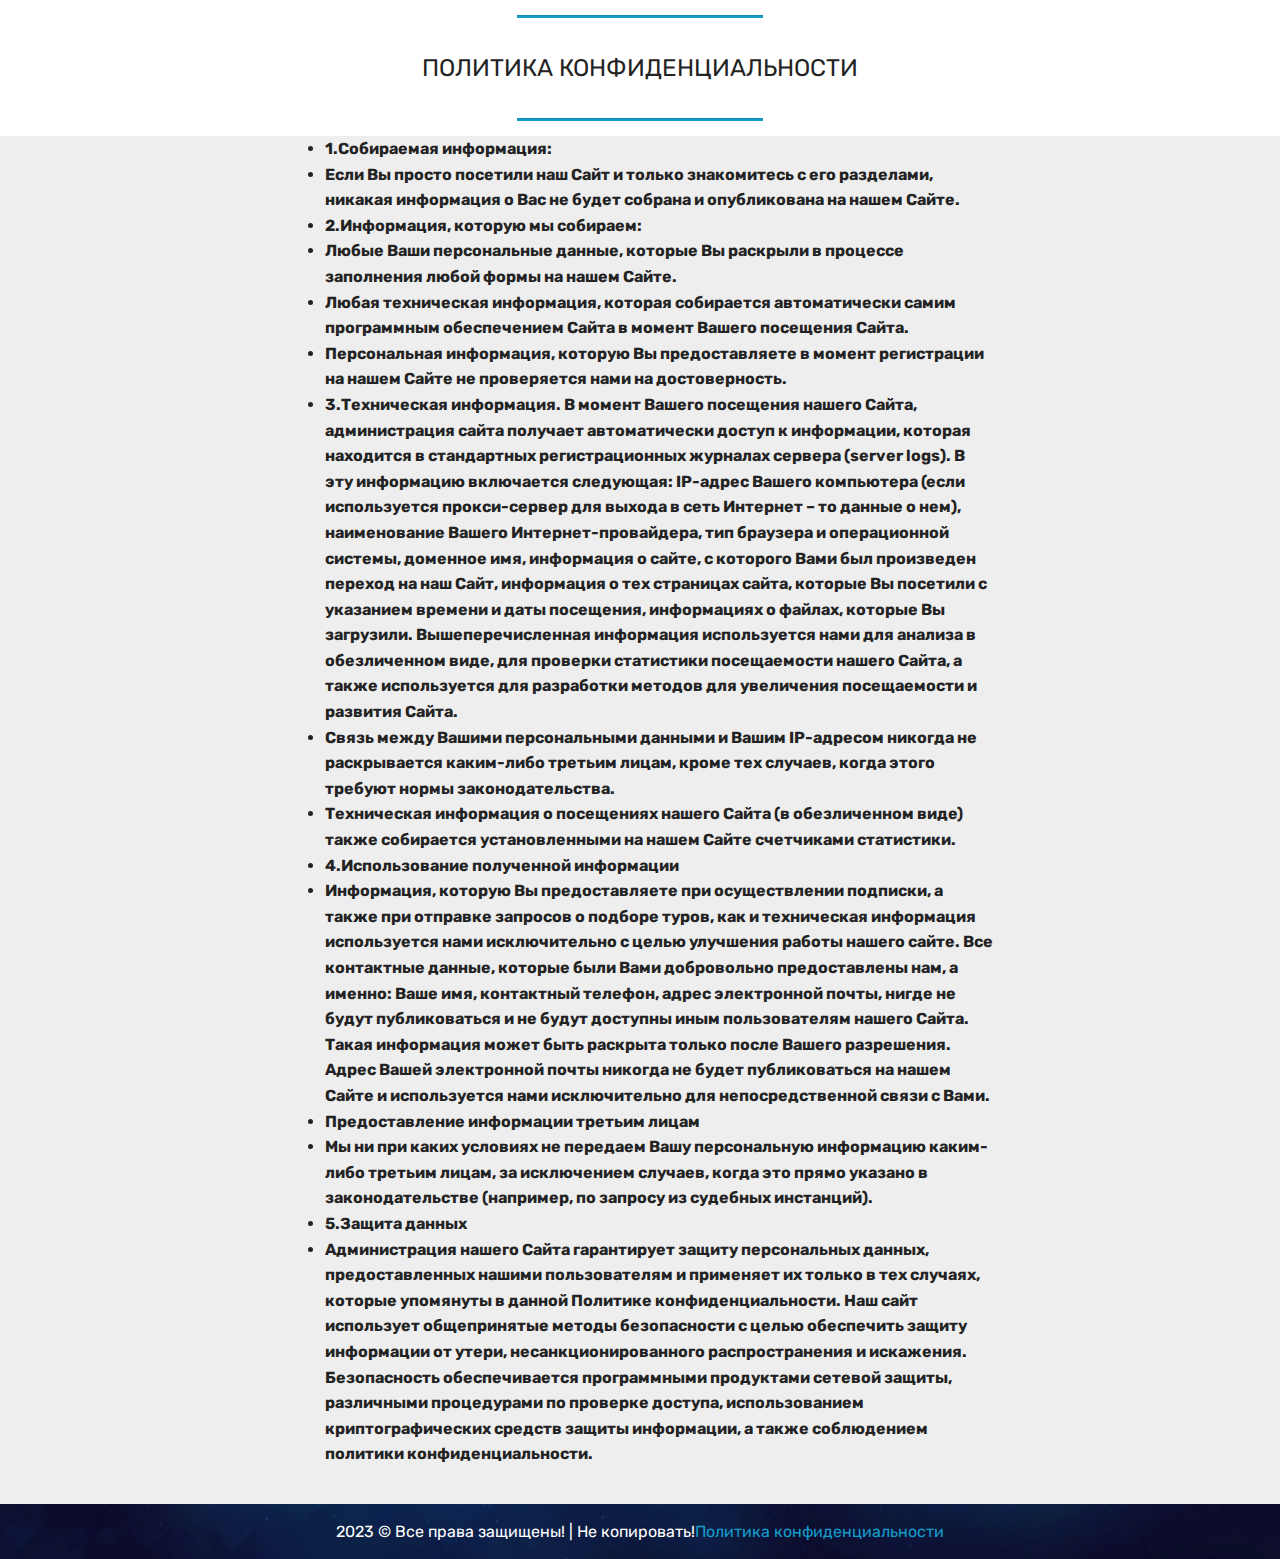
==== commit 07d4e571: "Add files via upload" ====
--- a/page1.html
+++ b/page1.html
@@ -35,35 +35,30 @@
         </div>
 </section>
 
-<section class="engine"><a href="https://mobirise.info/a">online website builder</a></section><section class="mbr-section article content1 cid-tEOnRM3wjH" id="content1-l">
-    
+<section class="engine"><a href="https://mobirise.info/i">web creation software</a></section><section class="mbr-section article content12 cid-tEOtj1tHDM" id="content12-p">
      
 
     <div class="container">
         <div class="media-container-row">
-            <div class="mbr-text col-12 mbr-fonts-style display-7 col-md-8"><p><strong>1.<em>Собираемая информация:</em></strong><br></p><p><strong>
-</strong></p><p><strong>Если Вы просто посетили наш Сайт и только знакомитесь с его разделами, никакая информация о Вас не будет собрана и опубликована на нашем Сайте.
-</strong></p><p><strong>
-</strong></p><p><strong>2.<em>Информация, которую мы собираем:
-</em></strong></p><p><strong>
-</strong><strong>Любые Ваши персональные данные, которые Вы раскрыли в процессе заполнения любой формы на нашем Сайте.&nbsp;</strong></p><p><strong>Любая техническая информация, которая собирается автоматически самим программным обеспечением Сайта в момент Вашего посещения Сайта.&nbsp;</strong></p><p><strong>Персональная информация, которую Вы предоставляете в момент регистрации на нашем Сайте не проверяется нами на достоверность.
-</strong></p><p><strong>
-</strong></p><p><strong>3.<em>Техническая информация.</em> В момент Вашего посещения нашего Сайта, администрация сайта получает автоматически доступ к информации, которая находится в стандартных регистрационных журналах сервера (server logs). В эту информацию включается следующая: IP-адрес Вашего компьютера (если используется прокси-сервер для выхода в сеть Интернет – то данные о нем), наименование Вашего Интернет-провайдера, тип браузера и операционной системы, доменное имя, информация о сайте, с которого Вами был произведен переход на наш Сайт, информация о тех страницах сайта, которые Вы посетили с указанием времени и даты посещения, информациях о файлах, которые Вы загрузили. Вышеперечисленная информация используется нами для анализа в обезличенном виде, для проверки статистики посещаемости нашего Сайта, а также используется для разработки методов для увеличения посещаемости и развития Сайта.
-</strong></p><p>
-</p><p><strong>Связь между Вашими персональными данными и Вашим IP-адресом никогда не раскрывается каким-либо третьим лицам, кроме тех случаев, когда этого требуют нормы законодательства.
-</strong></p><p>
-</p><p><strong>Техническая информация о посещениях нашего Сайта (в обезличенном виде) также собирается установленными на нашем Сайте счетчиками статистики.
-</strong></p><p><strong>
-</strong></p><p><strong>4.<em>Использование полученной информации
-</em></strong></p><p><strong>
-</strong></p><p><strong>Информация, которую Вы предоставляете при осуществлении подписки, а также при отправке запросов о подборе туров, как и техническая информация используется нами исключительно с целью улучшения работы нашего сайте. Все контактные данные, которые были Вами добровольно предоставлены нам, а именно: Ваше имя, контактный телефон, адрес электронной почты, нигде не будут публиковаться и не будут доступны иным пользователям нашего Сайта. Такая информация может быть раскрыта только после Вашего разрешения. Адрес Вашей электронной почты никогда не будет публиковаться на нашем Сайте и используется нами исключительно для непосредственной связи с Вами.
-</strong></p><p><strong>
-</strong></p><p><strong>Предоставление информации третьим лицам
-</strong></p><p><strong>
-</strong></p><p><strong>Мы ни при каких условиях не передаем Вашу персональную информацию каким-либо третьим лицам, за исключением случаев, когда это прямо указано в законодательстве (например, по запросу из судебных инстанций).</strong></p><p><strong>
-</strong></p><p><strong>5.<em>Защита данных
-</em></strong></p><p><strong>
-</strong></p><p><strong>Администрация нашего Сайта гарантирует защиту персональных данных, предоставленных нашими пользователям и применяет их только в тех случаях, которые упомянуты в данной Политике конфиденциальности. Наш сайт использует общепринятые методы безопасности с целью обеспечить защиту информации от утери, несанкционированного распространения и искажения. Безопасность обеспечивается программными продуктами сетевой защиты, различными процедурами по проверке доступа, использованием криптографических средств защиты информации, а также соблюдением политики конфиденциальности.</strong></p></div>
+            <div class="mbr-text counter-container col-12 col-md-8 mbr-fonts-style display-7">
+                <ul>
+                    <li><strong>1.Собираемая информация:
+</strong></li><li><strong>
+</strong><strong>Если Вы просто посетили наш Сайт и только знакомитесь с его разделами, никакая информация о Вас не будет собрана и опубликована на нашем Сайте.&nbsp;</strong></li><li><strong>2.Информация, которую мы собираем:
+</strong></li><li><strong>
+</strong><strong>Любые Ваши персональные данные, которые Вы раскрыли в процессе заполнения любой формы на нашем Сайте. &nbsp;</strong></li><li><strong>Любая техническая информация, которая собирается автоматически самим программным обеспечением Сайта в момент Вашего посещения Сайта. 
+</strong></li><li><strong>Персональная информация, которую Вы предоставляете в момент регистрации на нашем Сайте не проверяется нами на достоверность.
+</strong></li><li><strong>3.Техническая информация. В момент Вашего посещения нашего Сайта, администрация сайта получает автоматически доступ к информации, которая находится в стандартных регистрационных журналах сервера (server logs). В эту информацию включается следующая: IP-адрес Вашего компьютера (если используется прокси-сервер для выхода в сеть Интернет – то данные о нем), наименование Вашего Интернет-провайдера, тип браузера и операционной системы, доменное имя, информация о сайте, с которого Вами был произведен переход на наш Сайт, информация о тех страницах сайта, которые Вы посетили с указанием времени и даты посещения, информациях о файлах, которые Вы загрузили. Вышеперечисленная информация используется нами для анализа в обезличенном виде, для проверки статистики посещаемости нашего Сайта, а также используется для разработки методов для увеличения посещаемости и развития Сайта.
+</strong></li><li><strong>Связь между Вашими персональными данными и Вашим IP-адресом никогда не раскрывается каким-либо третьим лицам, кроме тех случаев, когда этого требуют нормы законодательства.
+</strong></li><li><strong>Техническая информация о посещениях нашего Сайта (в обезличенном виде) также собирается установленными на нашем Сайте счетчиками статистики.
+</strong></li><li><strong>4.Использование полученной информации
+</strong></li><li><strong>Информация, которую Вы предоставляете при осуществлении подписки, а также при отправке запросов о подборе туров, как и техническая информация используется нами исключительно с целью улучшения работы нашего сайте. Все контактные данные, которые были Вами добровольно предоставлены нам, а именно: Ваше имя, контактный телефон, адрес электронной почты, нигде не будут публиковаться и не будут доступны иным пользователям нашего Сайта. Такая информация может быть раскрыта только после Вашего разрешения. Адрес Вашей электронной почты никогда не будет публиковаться на нашем Сайте и используется нами исключительно для непосредственной связи с Вами.
+</strong></li><li><strong>Предоставление информации третьим лицам
+</strong></li><li><strong>Мы ни при каких условиях не передаем Вашу персональную информацию каким-либо третьим лицам, за исключением случаев, когда это прямо указано в законодательстве (например, по запросу из судебных инстанций).
+</strong></li><li><strong>5.Защита данных
+</strong></li><li><strong>Администрация нашего Сайта гарантирует защиту персональных данных, предоставленных нашими пользователям и применяет их только в тех случаях, которые упомянуты в данной Политике конфиденциальности. Наш сайт использует общепринятые методы безопасности с целью обеспечить защиту информации от утери, несанкционированного распространения и искажения. Безопасность обеспечивается программными продуктами сетевой защиты, различными процедурами по проверке доступа, использованием криптографических средств защиты информации, а также соблюдением политики конфиденциальности.</strong></li>
+                </ul>
+            </div>
         </div>
     </div>
 </section>
